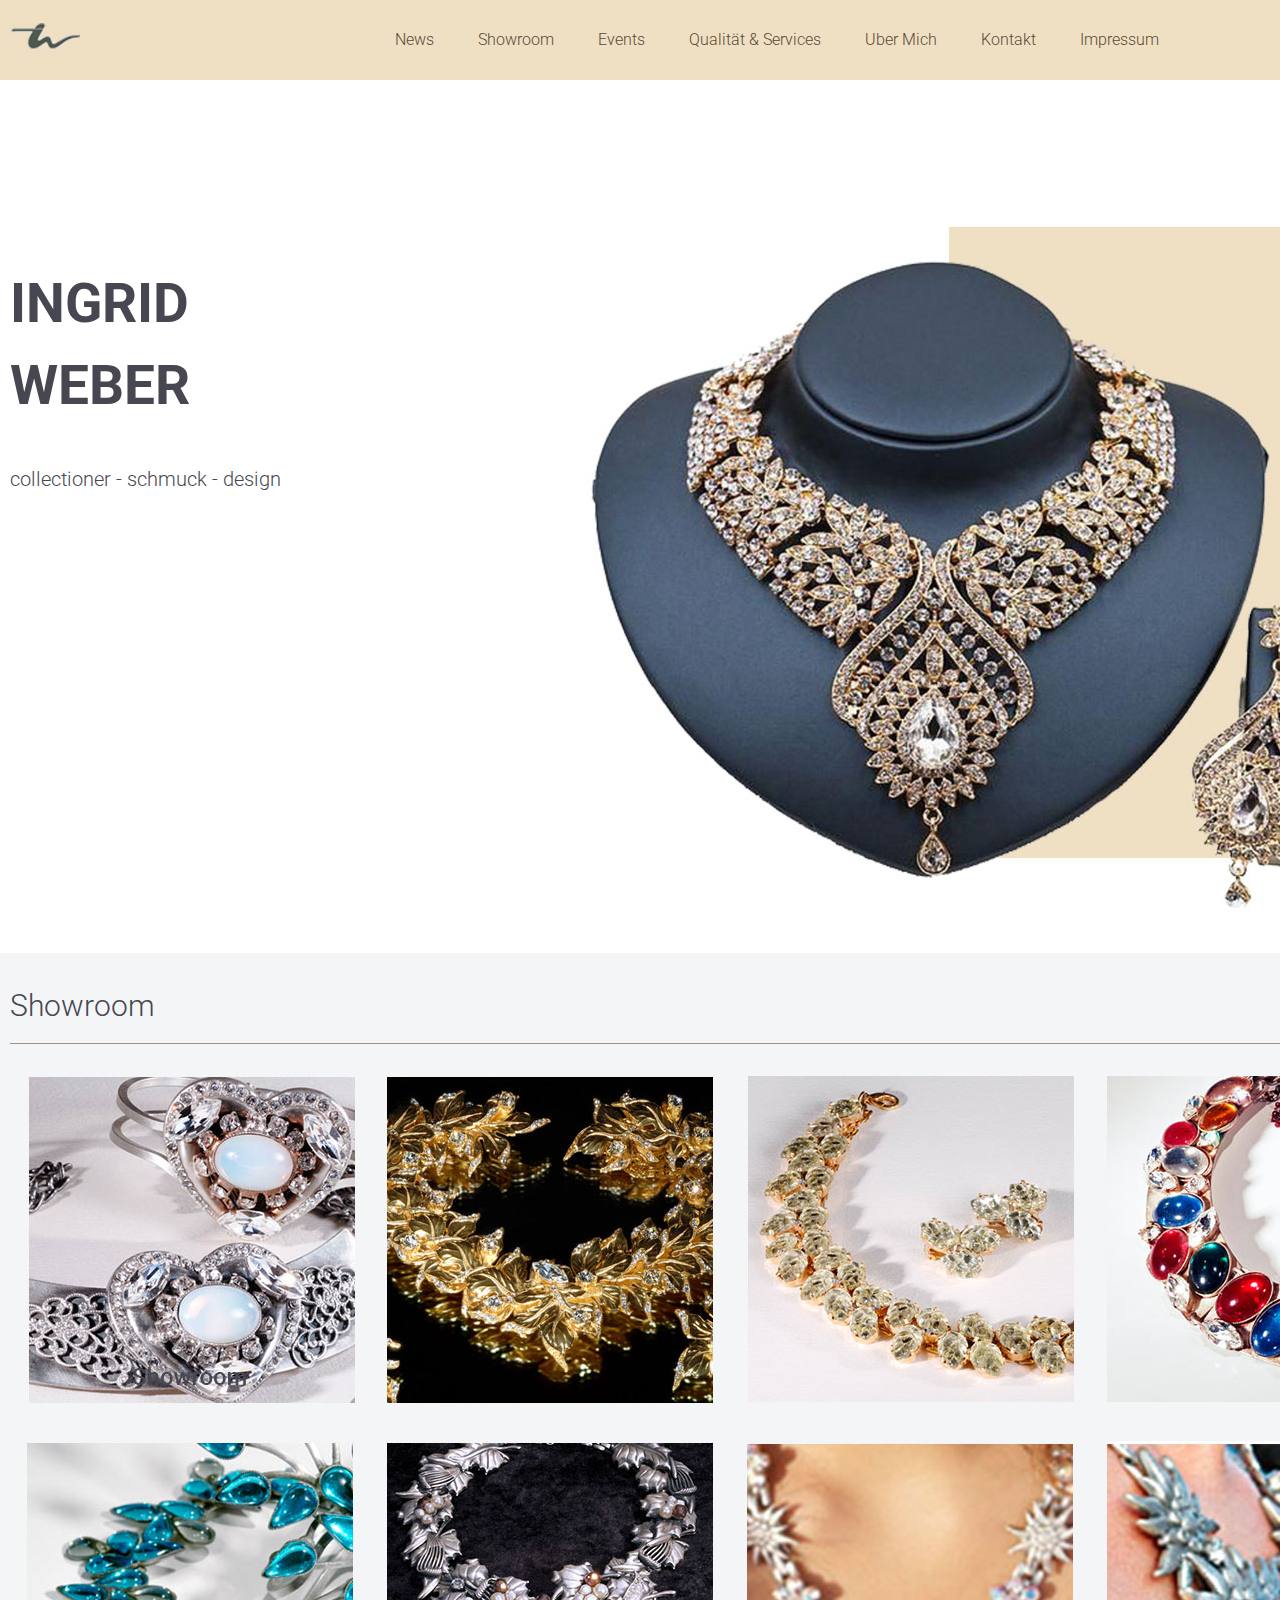
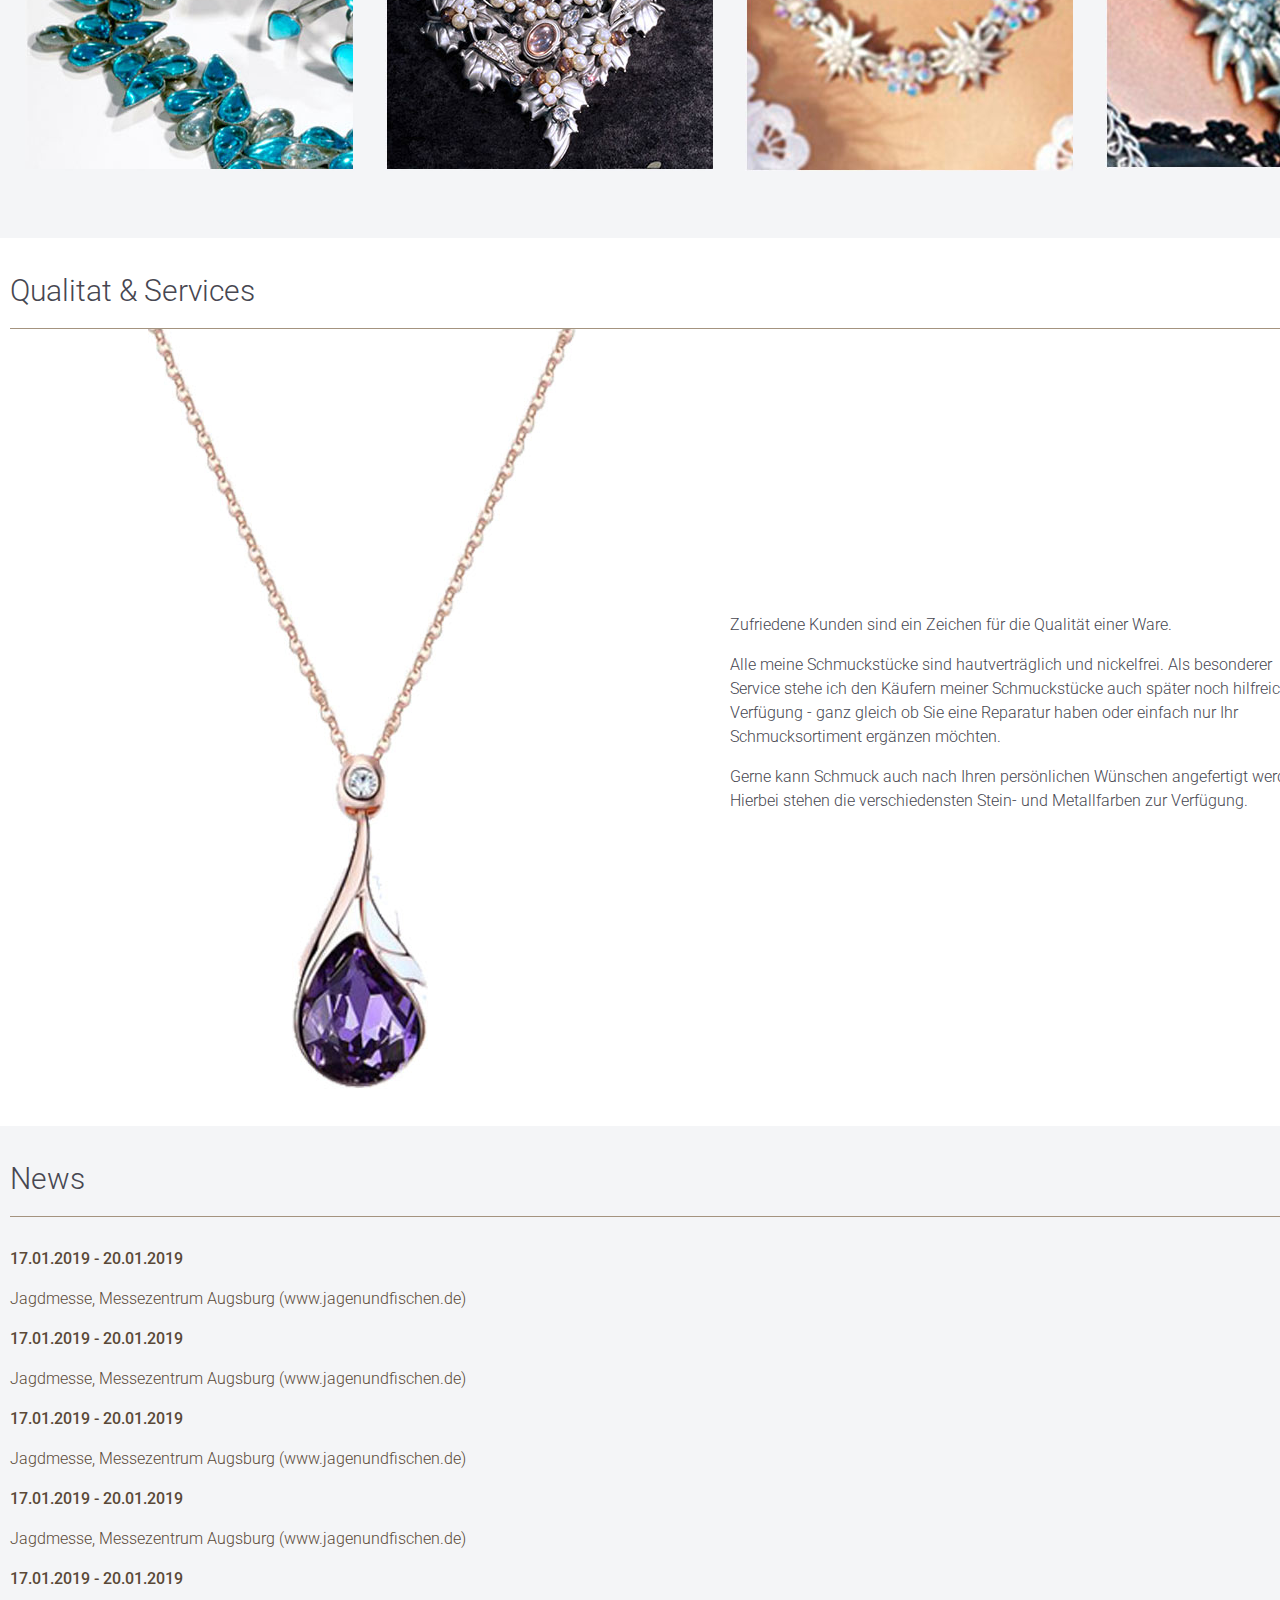
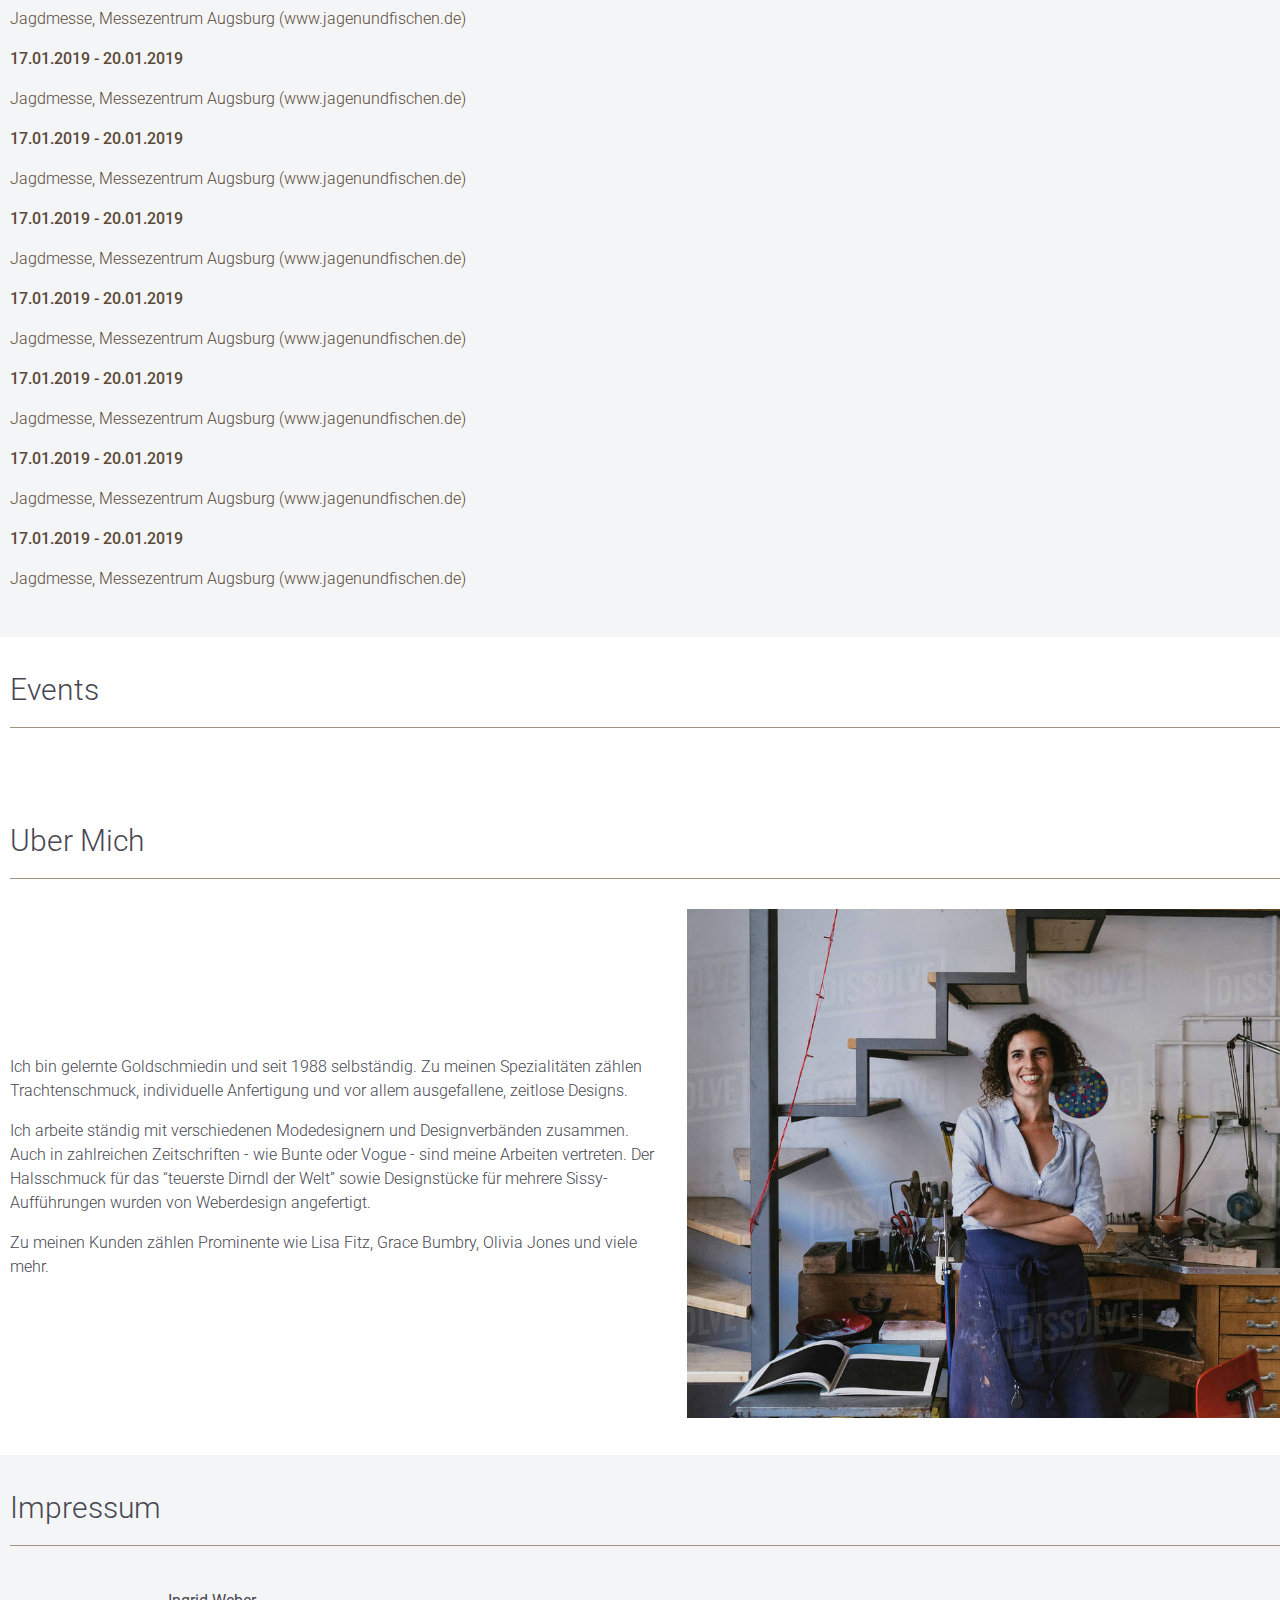
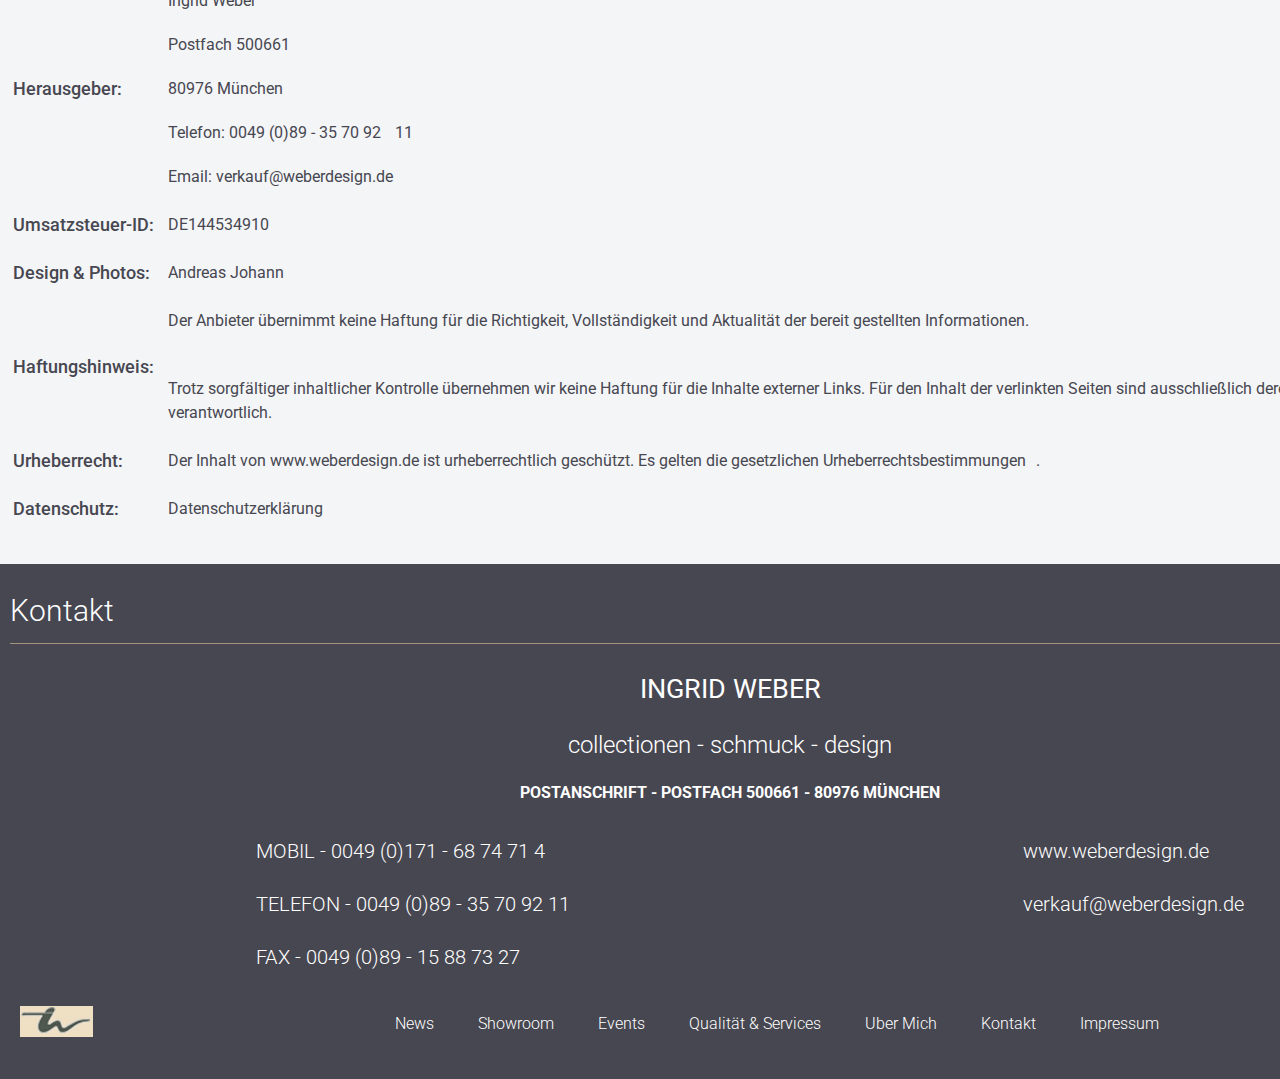
==== index.html @ ae619953 "second commit" ====
<!DOCTYPE html>
<html lang="en">

<head>
    <meta charset="UTF-8">
    <meta name="viewport" content="width=device-width, initial-scale=1.0">
    <meta http-equiv="X-UA-Compatible" content="ie=edge">
    <title>Ingrid Jewerely</title>
    <link rel="stylesheet" href="css/styles.css">
    <link rel="stylesheet" href="css/normalize.css">
    <link href="https://fonts.googleapis.com/css?family=Roboto:300,400,500,700&display=swap" rel="stylesheet">
</head>

<body>

    <header>
        <nav>
            <div class="logo">
                <a href="#">
                    <li>
                        <img src="img/logo.jpg" alt="logo">
                    </li>
                </a>
            </div>
            <ul>
                <a href="#news-anc">
                    <li>news</li>
                </a>
                <a href="#showroom-anc">
                    <li>showroom</li>
                </a>
                <a href="#events-anc">
                    <li>events</li>
                </a>
                <a href="#services-anc">
                    <li>qualität &amp; services</li>
                </a>
                <a href="#uber-anc">
                    <li>uber mich</li>
                </a>
                <a href="#contact-anc">
                    <li>kontakt</li>
                </a>
                <a href="#impressum-anc">
                    <li>impressum</li>
                </a>
            </ul>
            <div class="lang-switch">
                <a href="en">EN</a>
                <!-- <a href="gr">GR</a> -->
            </div>
        </nav>
    </header>


    <!-- HERO -->

    <section class="hero" id="hero-anc">
        <div class="hero__container container">
            <div class="hero__left-col">
                <h1 class="hero__title">ingrid<br/>weber</h1>
                <p class="hero__description">collectioner - schmuck - design</p>
            </div>
            <div class="hero__right-col">
                <img src="img/hero-bg.jpg" alt="jewerely main image">
            </div>
        </div>
    </section>


    <!-- SHOWROOM -->

    <section class="showroom" id="showroom-anc">
        <div class="container">
            <h2 class="section__title">showroom</h2>
            <div class="showroom__container">
                <div class="showroom__row row">
                    <div class="showroom__col">
                        <div class="showroom__item">
                            <img src="img/showroom/showroom-1.jpg" alt="showroom item img">
                        </div>
                        <div class="showroom__item">
                            <img src="img/showroom/showroom-2.jpg" alt="showroom item img">
                        </div>
                        <div class="showroom__item">
                            <img src="img/showroom/showroom-3.jpg" alt="showroom item img">
                        </div>
                        <div class="showroom__item">
                            <img src="img/showroom/showroom-4.jpg" alt="showroom item img">
                        </div>
                    </div>
                </div>
                <div class="showroom__row">
                    <div class="showroom__col">
                        <div class="showroom__item">
                            <img src="img/showroom/showroom-5.jpg" alt="showroom item img">
                        </div>
                        <div class="showroom__item">
                            <img src="img/showroom/showroom-6.jpg" alt="showroom item img">
                        </div>
                        <div class="showroom__item">
                            <img src="img/showroom/showroom-7.jpg" alt="showroom item img">
                        </div>
                        <div class="showroom__item">
                            <img src="img/showroom/showroom-8.jpg" alt="showroom item img">
                        </div>
                    </div>
                </div>
            </div>
        </div>
    </section>

    <!-- SERVICES -->

    <section class="services" id="services-anc">
        <div class="container">
            <h2 class="section__title">qualitat &amp; services</h2>
            <div class="services-row row">
                <div class="section__col section__col-left">
                    <img src="img/service-left-col.jpg" alt="necklace">
                </div>
                <div class="section__col section__col-right">
                    <p class="section__text">
                        Zufriedene Kunden sind ein Zeichen für die Qualität einer Ware.
                    </p>
                    <p class="section__text">
                        Alle meine Schmuckstücke sind hautverträglich und nickelfrei. Als besonderer Service stehe ich den Käufern meiner Schmuckstücke auch später noch hilfreich zur Verfügung - ganz gleich ob Sie eine Reparatur haben oder einfach nur Ihr Schmucksortiment ergänzen
                        möchten.
                    </p>
                    <p class="section__text">
                        Gerne kann Schmuck auch nach Ihren persönlichen Wünschen angefertigt werden. Hierbei stehen die verschiedensten Stein- und Metallfarben zur Verfügung.</p>
                    </p>
                </div>
            </div>
        </div>
    </section>


    <!-- NEWS -->

    <section class="news" id="news-anc">
        <div class="container">
            <h2 class="section__title">news</h2>
            <div class="news__row row">
                <div class="section__col">
                    <!-- NEWS ITEM -->
                    <p class="section__text--bold">17.01.2019 - 20.01.2019</p>
                    <p class="section__text">
                        Jagdmesse, Messezentrum Augsburg (www.jagenundfischen.de)
                    </p>
                    <!-- NEWS ITEM -->
                    <p class="section__text--bold">17.01.2019 - 20.01.2019</p>
                    <p class="section__text">
                        Jagdmesse, Messezentrum Augsburg (www.jagenundfischen.de)
                    </p>
                    <!-- NEWS ITEM -->
                    <p class="section__text--bold">17.01.2019 - 20.01.2019</p>
                    <p class="section__text">
                        Jagdmesse, Messezentrum Augsburg (www.jagenundfischen.de)
                    </p>
                    <!-- NEWS ITEM -->
                    <p class="section__text--bold">17.01.2019 - 20.01.2019</p>
                    <p class="section__text">
                        Jagdmesse, Messezentrum Augsburg (www.jagenundfischen.de)
                    </p>
                    <!-- NEWS ITEM -->
                    <p class="section__text--bold">17.01.2019 - 20.01.2019</p>
                    <p class="section__text">
                        Jagdmesse, Messezentrum Augsburg (www.jagenundfischen.de)
                    </p>
                    <!-- NEWS ITEM -->
                    <p class="section__text--bold">17.01.2019 - 20.01.2019</p>
                    <p class="section__text">
                        Jagdmesse, Messezentrum Augsburg (www.jagenundfischen.de)
                    </p>
                    <!-- NEWS ITEM -->
                    <p class="section__text--bold">17.01.2019 - 20.01.2019</p>
                    <p class="section__text">
                        Jagdmesse, Messezentrum Augsburg (www.jagenundfischen.de)
                    </p>
                    <!-- NEWS ITEM -->
                    <p class="section__text--bold">17.01.2019 - 20.01.2019</p>
                    <p class="section__text">
                        Jagdmesse, Messezentrum Augsburg (www.jagenundfischen.de)
                    </p>
                    <!-- NEWS ITEM -->
                    <p class="section__text--bold">17.01.2019 - 20.01.2019</p>
                    <p class="section__text">
                        Jagdmesse, Messezentrum Augsburg (www.jagenundfischen.de)
                    </p>
                    <!-- NEWS ITEM -->
                    <p class="section__text--bold">17.01.2019 - 20.01.2019</p>
                    <p class="section__text">
                        Jagdmesse, Messezentrum Augsburg (www.jagenundfischen.de)
                    </p>
                    <!-- NEWS ITEM -->
                    <p class="section__text--bold">17.01.2019 - 20.01.2019</p>
                    <p class="section__text">
                        Jagdmesse, Messezentrum Augsburg (www.jagenundfischen.de)
                    </p>
                    <!-- NEWS ITEM -->
                    <p class="section__text--bold">17.01.2019 - 20.01.2019</p>
                    <p class="section__text">
                        Jagdmesse, Messezentrum Augsburg (www.jagenundfischen.de)
                    </p>
                </div>
            </div>
        </div>
    </section>


    <!-- EVENTS -->

    <section class="events" id="events-anc">
        <div class="container">
            <h2 class="section__title">events</h2>
            <div class="events-row row">
                <div class="section__col section__col-left">

                </div>
                <div class="section__col section__col-right">

                </div>
            </div>
        </div>
    </section>


    <!-- UBER MICH -->

    <section class="uber" id="uber-anc">
        <div class="container">
            <h2 class="section__title">uber mich</h2>
            <div class="uber-row row">
                <div class="section__col section__col-left">
                    <p class="section__text">
                        Ich bin gelernte Goldschmiedin und seit 1988 selbständig. Zu meinen Spezialitäten zählen Trachtenschmuck, individuelle Anfertigung und vor allem ausgefallene, zeitlose Designs.
                    </p>
                    <p class="section__text">
                        Ich arbeite ständig mit verschiedenen Modedesignern und Designverbänden zusammen. Auch in zahlreichen Zeitschriften - wie Bunte oder Vogue - sind meine Arbeiten vertreten. Der Halsschmuck für das “teuerste Dirndl der Welt” sowie Designstücke für mehrere
                        Sissy-Aufführungen wurden von Weberdesign angefertigt.
                    </p>
                    <p class="section__text">
                        Zu meinen Kunden zählen Prominente wie Lisa Fitz, Grace Bumbry, Olivia Jones und viele mehr.
                    </p>
                </div>
                <div class="section__col section__col-right">
                    <img src="img/uber-bg.jpg" alt="Ingrid Weber">
                </div>
            </div>
        </div>
    </section>


    <!-- IMPRESSUM -->

    <section class="impressum" id="impressum-anc">
        <div class="container">
            <h2 class="section__title">impressum</h2>
            <div class="impressum-row row">
                <div class="section__col">
                    <table>
                        <tr>
                            <td>Herausgeber:</td>
                            <td>
                                <span>Ingrid Weber</span><br><span>Postfach 500661</span><br> <span>80976 München</span><br> <span>Telefon: 0049 (0)89 - 35 70 92</span> 11<br> <span>Email: verkauf@weberdesign.de</span>
                            </td>
                        </tr>
                        <tr>
                            <td>Umsatzsteuer-ID:</td>
                            <td><span>DE144534910</span></td>
                        </tr>
                        <tr>
                            <td>Design & Photos:</td>
                            <td><span>Andreas Johann</span></td>
                        </tr>
                        <tr>
                            <td>Haftungshinweis:</td>
                            <td>
                                <span>
                                Der Anbieter übernimmt keine Haftung für die Richtigkeit, Vollständigkeit und Aktualität der bereit gestellten Informationen.<br></span>
                                <span>
                                <br> Trotz sorgfältiger inhaltlicher Kontrolle übernehmen wir keine Haftung für die Inhalte externer Links. Für den Inhalt der verlinkten Seiten sind ausschließlich deren Betreiber verantwortlich.
                            </span>
                            </td>
                        </tr>
                        <tr>
                            <td>Urheberrecht:</td>
                            <td><span>Der Inhalt von www.weberdesign.de ist urheberrechtlich geschützt. Es gelten die gesetzlichen Urheberrechtsbestimmungen</span>.</td>
                        </tr>
                        <tr>
                            <td>Datenschutz:</td>
                            <td><span>Datenschutzerklärung</span></td>
                        </tr>
                    </table>
                </div>
            </div>
        </div>
    </section>

    <!-- FOOTER -->
    <footer class="footer">
        <div class="container">
            <h2 class="section__title">kontakt</h2>
            <h3 class="name">ingrid weber</h3>
            <p>collectionen - schmuck - design</p>
            <h4>POSTANSCHRIFT - POSTFACH 500661 - 80976 MÜNCHEN</h3>
                <div class="footer__contact-row">
                    <div class="footer__left-col">
                        <ul>
                            <li>MOBIL - 0049 (0)171 - 68 74 71 4</li>
                            <li>TELEFON - 0049 (0)89 - 35 70 92 11</li>
                            <li>FAX - 0049 (0)89 - 15 88 73 27</li>
                        </ul>
                    </div>
                    <div class="footer__right-col">
                        <ul>
                            <li>www.weberdesign.de</li>
                            <li>verkauf@weberdesign.de</li>
                            <!-- <li>
                                <p>ATELIER</p>
                                nach telefonischer vereinbarung
                            </li> -->
                        </ul>
                    </div>
                </div>
                <div class="footer__nav-container">
                    <nav>
                        <div class="logo">
                            <a href="#">
                                <li>
                                    <img src="img/logo.jpg" alt="logo">
                                </li>
                            </a>
                        </div>
                        <ul>
                            <a href="#news">
                                <li>news</li>
                            </a>
                            <a href="#showroom">
                                <li>showroom</li>
                            </a>
                            <a href="#events">
                                <li>events</li>
                            </a>
                            <a href="#services">
                                <li>qualität &amp; services</li>
                            </a>
                            <a href="#news">
                                <li>uber mich</li>
                            </a>
                            <a href="#news">
                                <li>kontakt</li>
                            </a>
                            <a href="#impressum">
                                <li>impressum</li>
                            </a>
                        </ul>
                        <div class="lang-switch">
                            <a href="en">EN</a>
                            <!-- <a href="gr">GR</a> -->
                        </div>
                    </nav>
                </div>
        </div>
    </footer>

</body>

</html>
---- css/styles.css ----
/* BASE */

body {
    font-family: 'Roboto', sans-serif;
    color: #474751;
}

h2 {
    margin: 0 0 30px 0;
}

section {
    padding: 30px 0;
    line-height: 1.5;
}

.section__text {
    font-weight: 300;
}

.container {
    width: 1440px;
    padding: 0 10px;
    margin: 0 auto;
}

.section__title {
    font-size: 30px;
    border-bottom: 1px solid #a4937f;
    color: #474751;
    text-transform: capitalize;
    font-weight: 300;
    padding-bottom: 15px;
}


/* HEADER */

header {
    height: 80px;
    background-color: #efe0c3;
}

header nav {
    display: flex;
    justify-content: space-between;
    align-items: center;
    padding: 0 10px;
    height: 100%;
    width: 1440px;
    padding: 0 10px;
    margin: 0 auto;
}

header nav .lang-switch a {
    font-weight: 500;
    text-decoration: none;
    color: #5a4937;
}

header nav li {
    display: inline-block;
    margin-right: 40px;
}

header nav ul a {
    color: #5a4937;
    text-decoration: none;
    text-transform: capitalize;
    font-weight: 300;
    transition: all .2s ease-in-out;
}

header nav ul a:hover {
    font-weight: 400;
}


/* HERO */

.hero__container {
    display: flex;
    padding-top: 115px;
}

.hero__left-col {
    width: 40%;
}

.hero__right-col {
    width: 59%;
}

.hero__title {
    font-size: 55px;
    text-transform: uppercase;
    color: #474751;
}

.hero__description {
    font-size: 20px;
    color: #474751;
    font-weight: 300;
}


/* SHOWROOM */

.showroom {
    background-color: #f4f5f7;
}

.showroom__col {
    display: flex;
    justify-content: center;
}

.showroom__item {
    margin-right: 30px;
    margin-bottom: 30px;
}

.showroom__col .showroom__item:last-child {
    margin-right: 0;
}


/* SERVICES */

.services h2 {
    margin: 0;
}

.services-row {
    display: flex;
    align-items: center;
    justify-content: space-between;
    padding: 0 130px;
}

.services .section__col-left {
    width: 40%;
}

.services .section__col-right {
    width: 50%;
}


/* NEWS */

.news {
    background-color: #f4f5f7;
    color: #5a4937;
}

.news .section__text--bold {
    font-weight: 500;
}

.news .section__text {
    font-weight: 300;
}


/* UBER */

.uber-row {
    display: flex;
    justify-content: space-between;
    align-items: center;
}

.uber .section__col-left {
    width: 45%;
}

.uber .section__col-right {
    width: 53%;
}

.uber .section__col-right img {
    max-width: 100%;
}


/* IMPRESSUM */

.impressum {
    background-color: #f4f5f7;
}

.impressum td:first-child {
    font-size: 18px;
    font-weight: 500;
}

.impressum td span {
    display: inline-block;
    padding: 10px;
}


/* CONTACT */

.footer {
    background-color: #474751;
    color: #fff;
    padding: 30px 0;
}

.footer h2 {
    color: #fff;
}

.footer h3 {
    text-transform: uppercase;
    font-weight: 400;
}

.footer h3.name {
    font-size: 27px;
}

.footer h3:first-child {
    font-size: 30px;
}

.footer p {
    font-weight: 300;
    font-size: 24px;
}

.footer h3,
.footer h4,
.footer p {
    text-align: center;
}

.footer__contact-row {
    display: flex;
    justify-content: space-around;
}

.footer__contact-row li {
    list-style: none;
    margin-bottom: 30px;
    font-size: 20px;
    font-weight: 300;
}

.footer nav {
    display: flex;
    justify-content: space-between;
    align-items: center;
    padding: 0 10px;
    height: 100%;
}

.footer nav .lang-switch a {
    font-weight: 500;
    text-decoration: none;
    color: #5a4937;
}

.footer nav li {
    display: inline-block;
    margin-right: 40px;
}

.footer nav ul a {
    color: #fff;
    text-decoration: none;
    text-transform: capitalize;
    font-weight: 300;
    transition: all .4s ease-in-out;
}
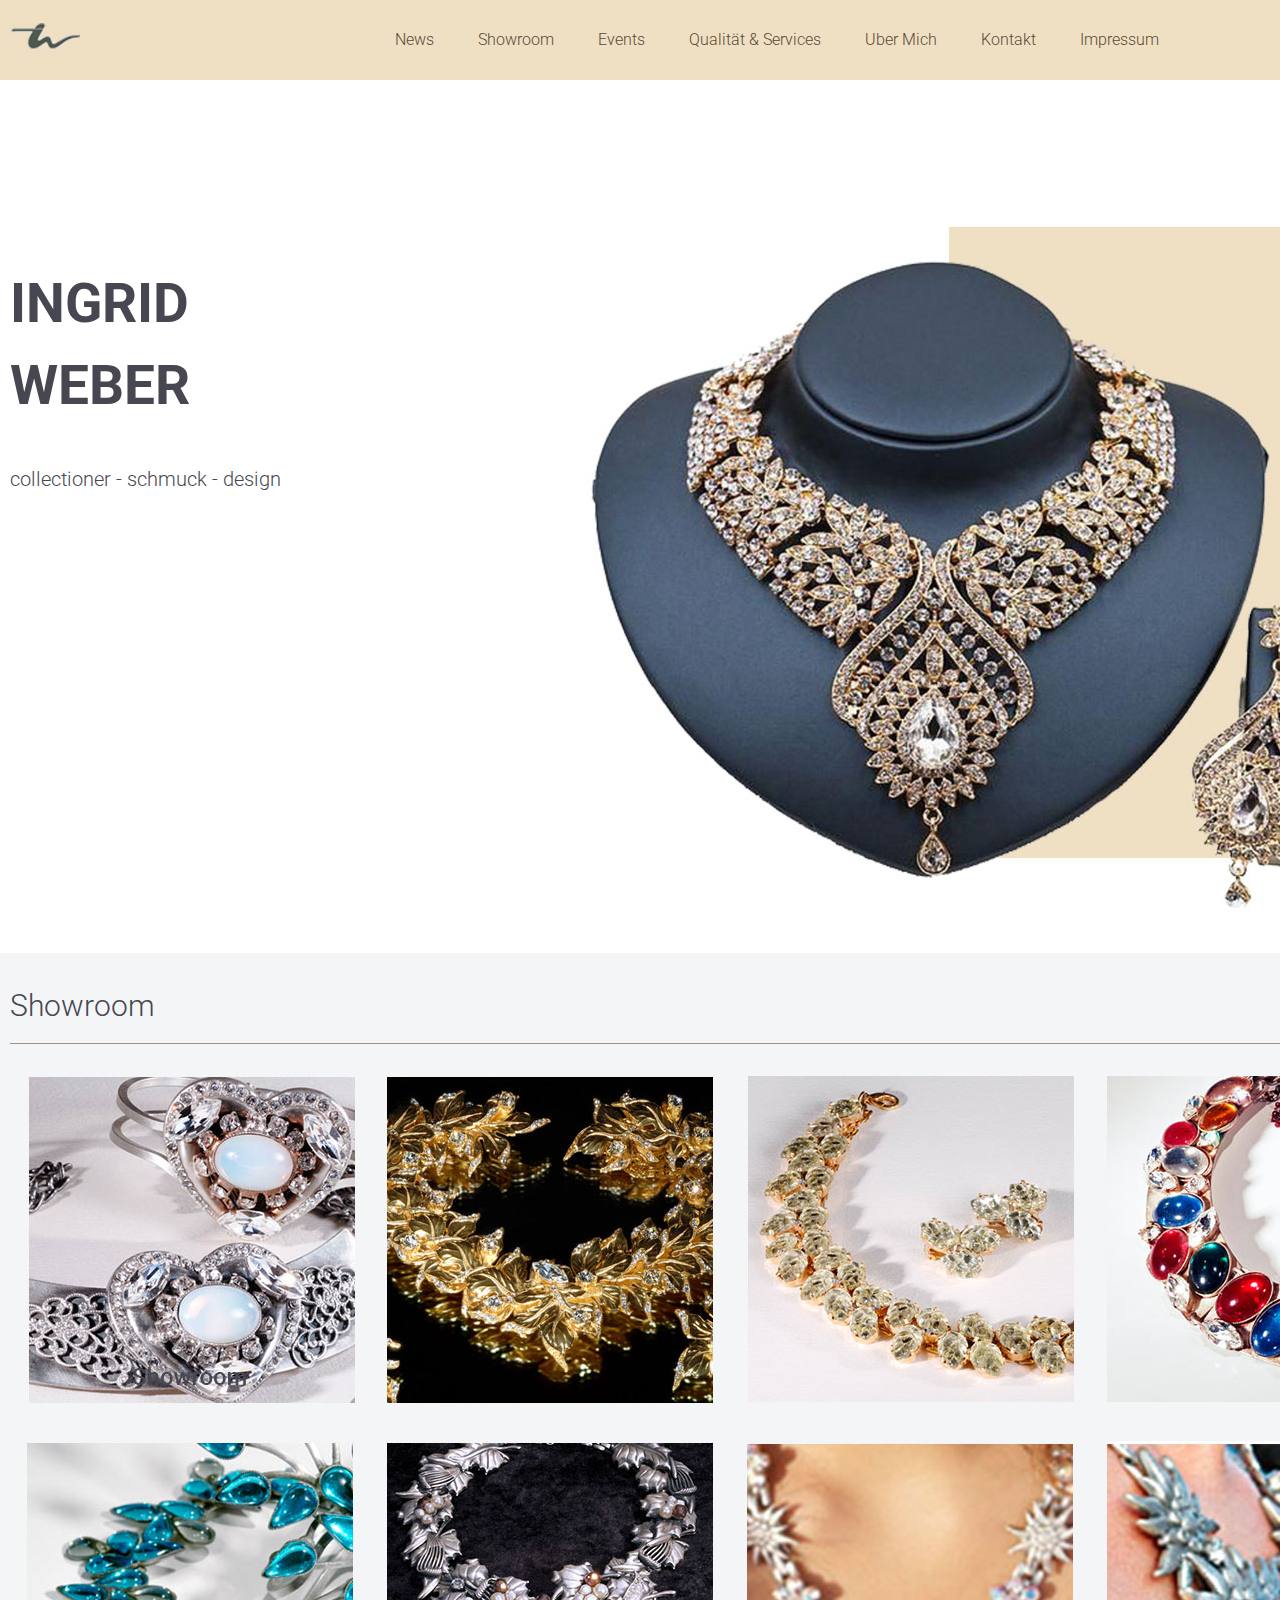
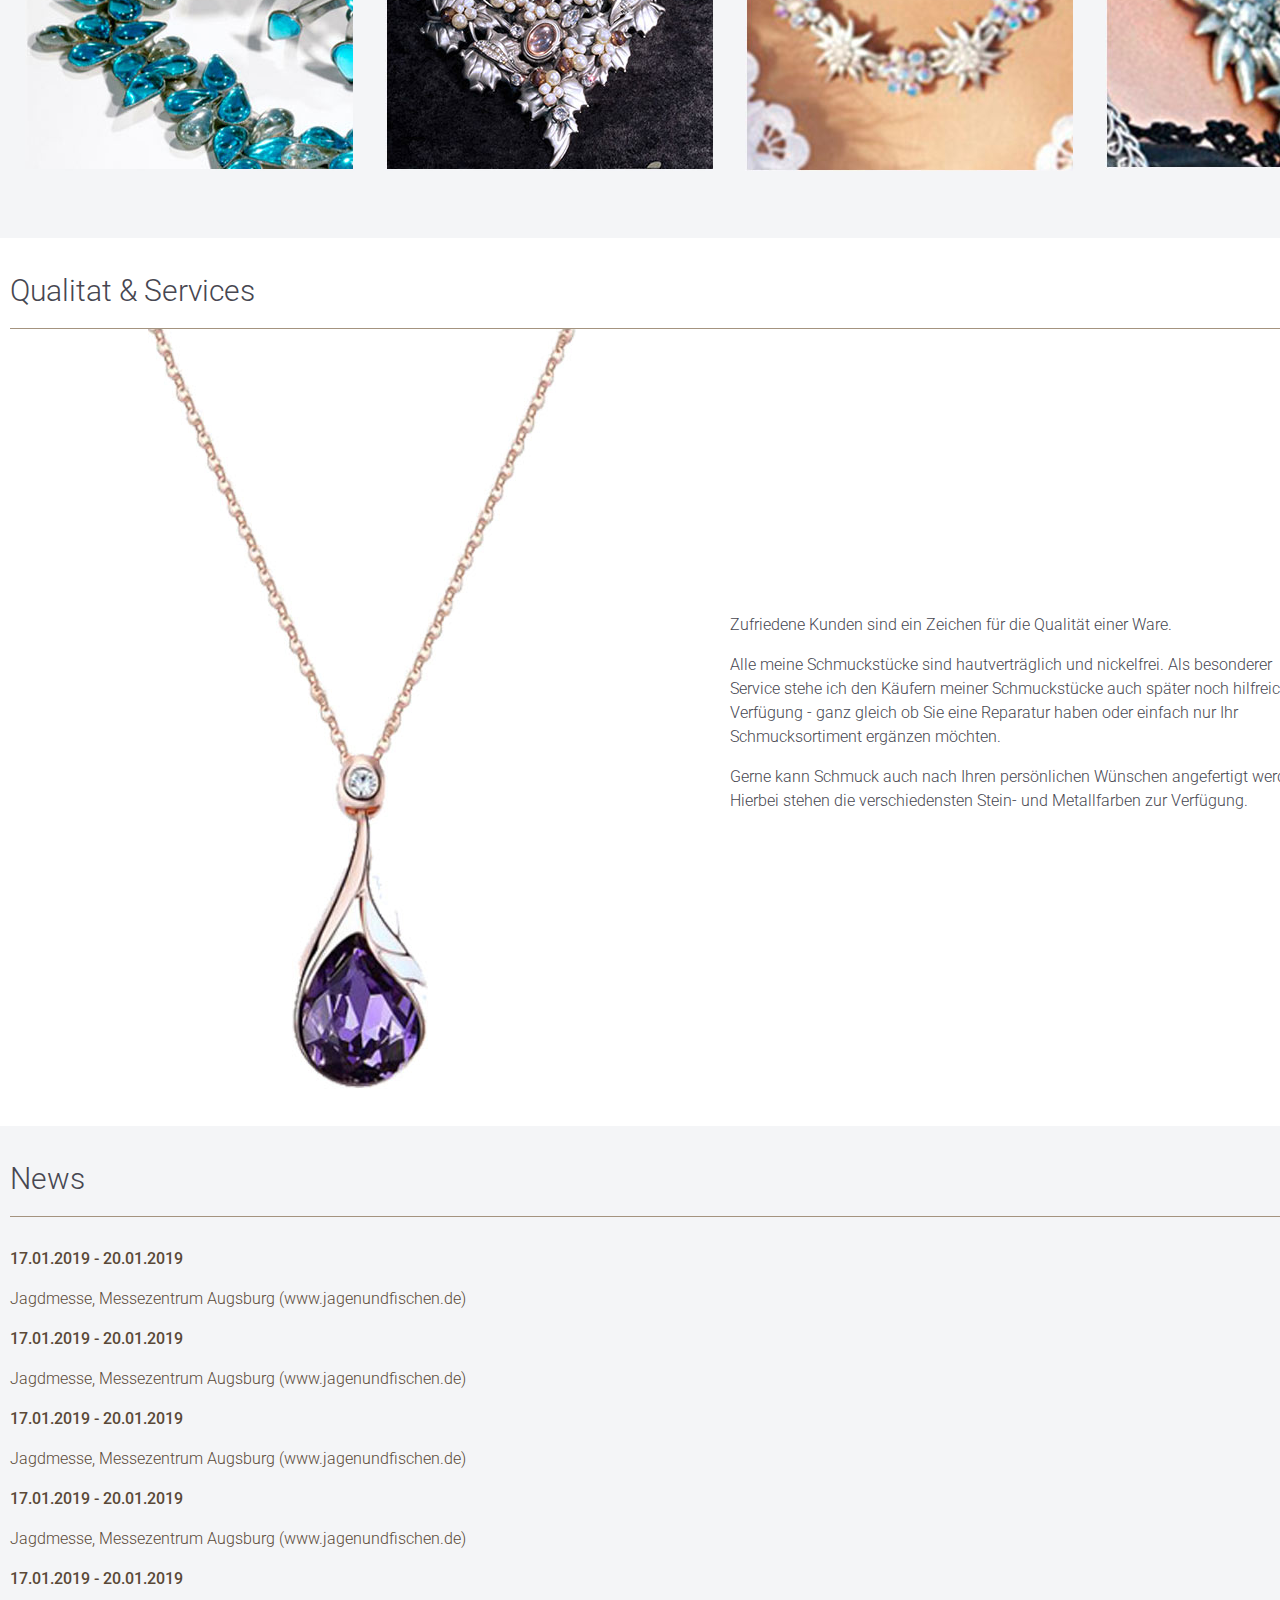
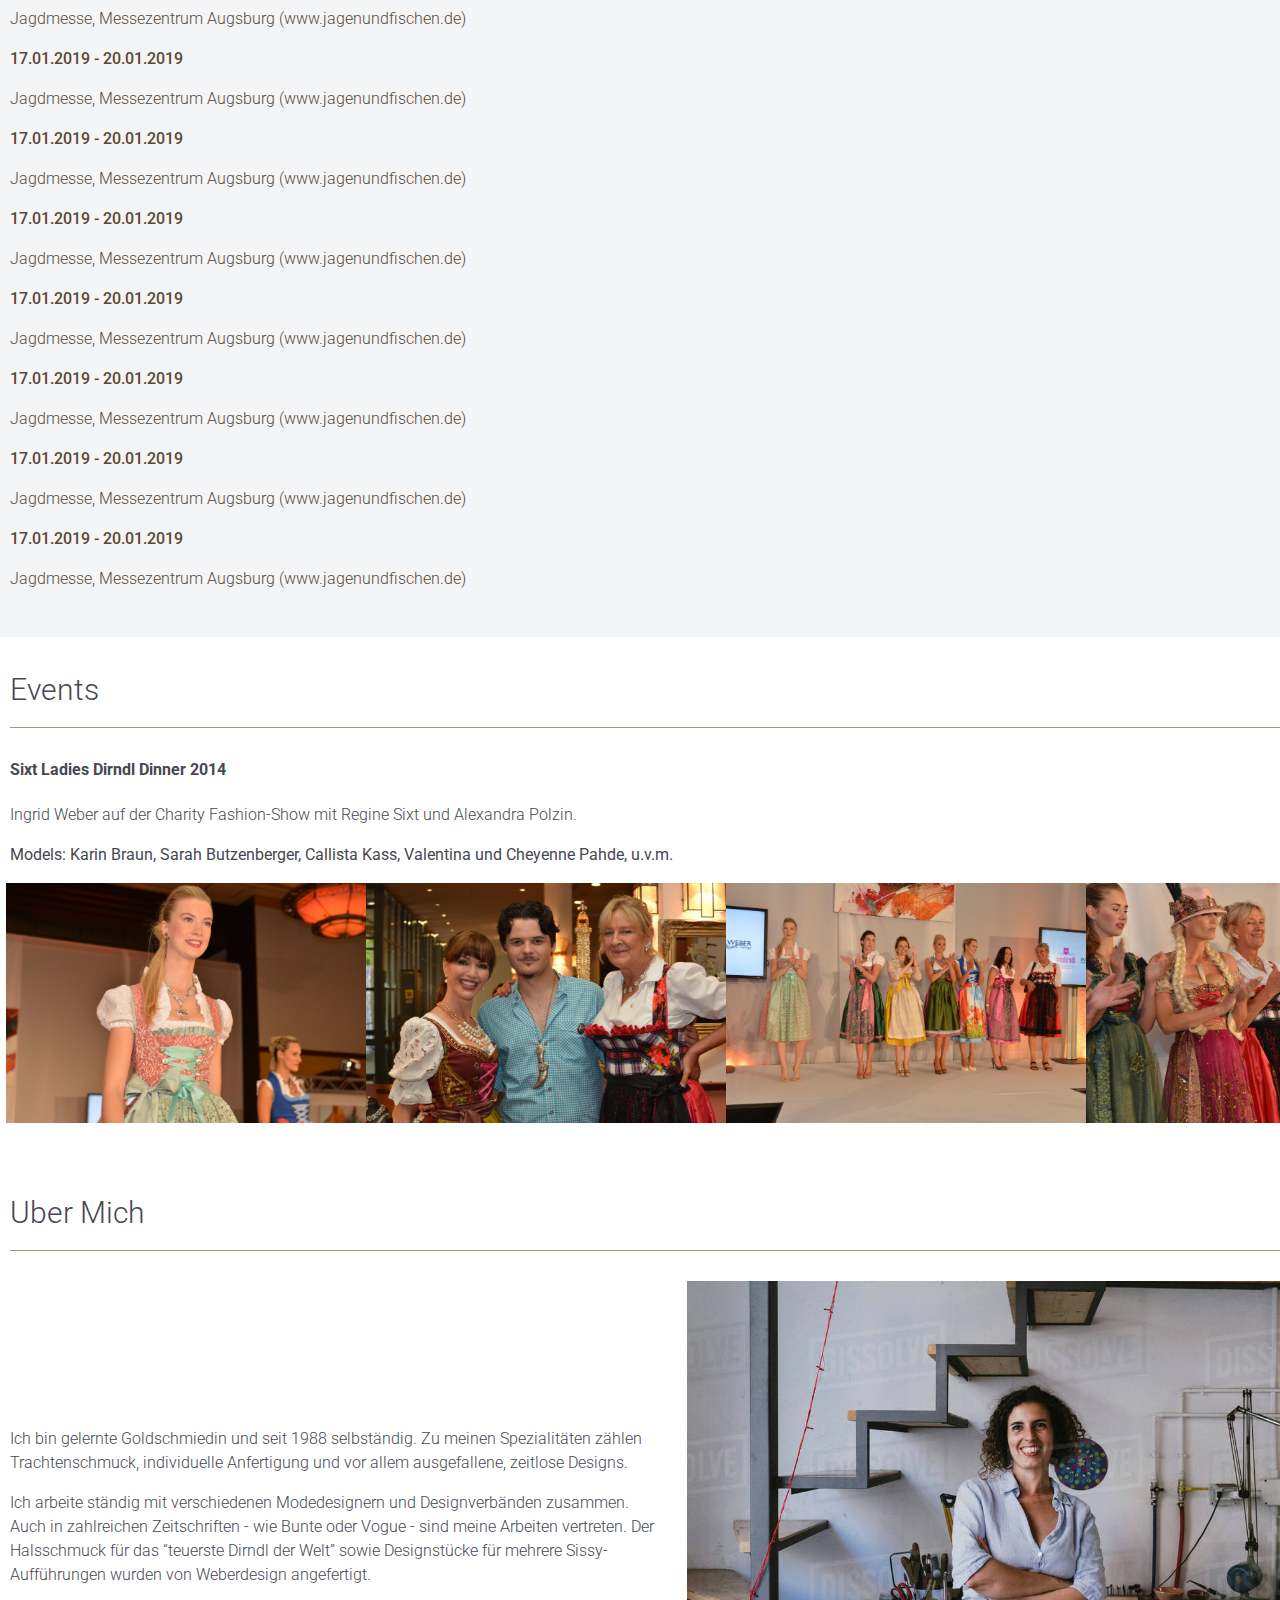
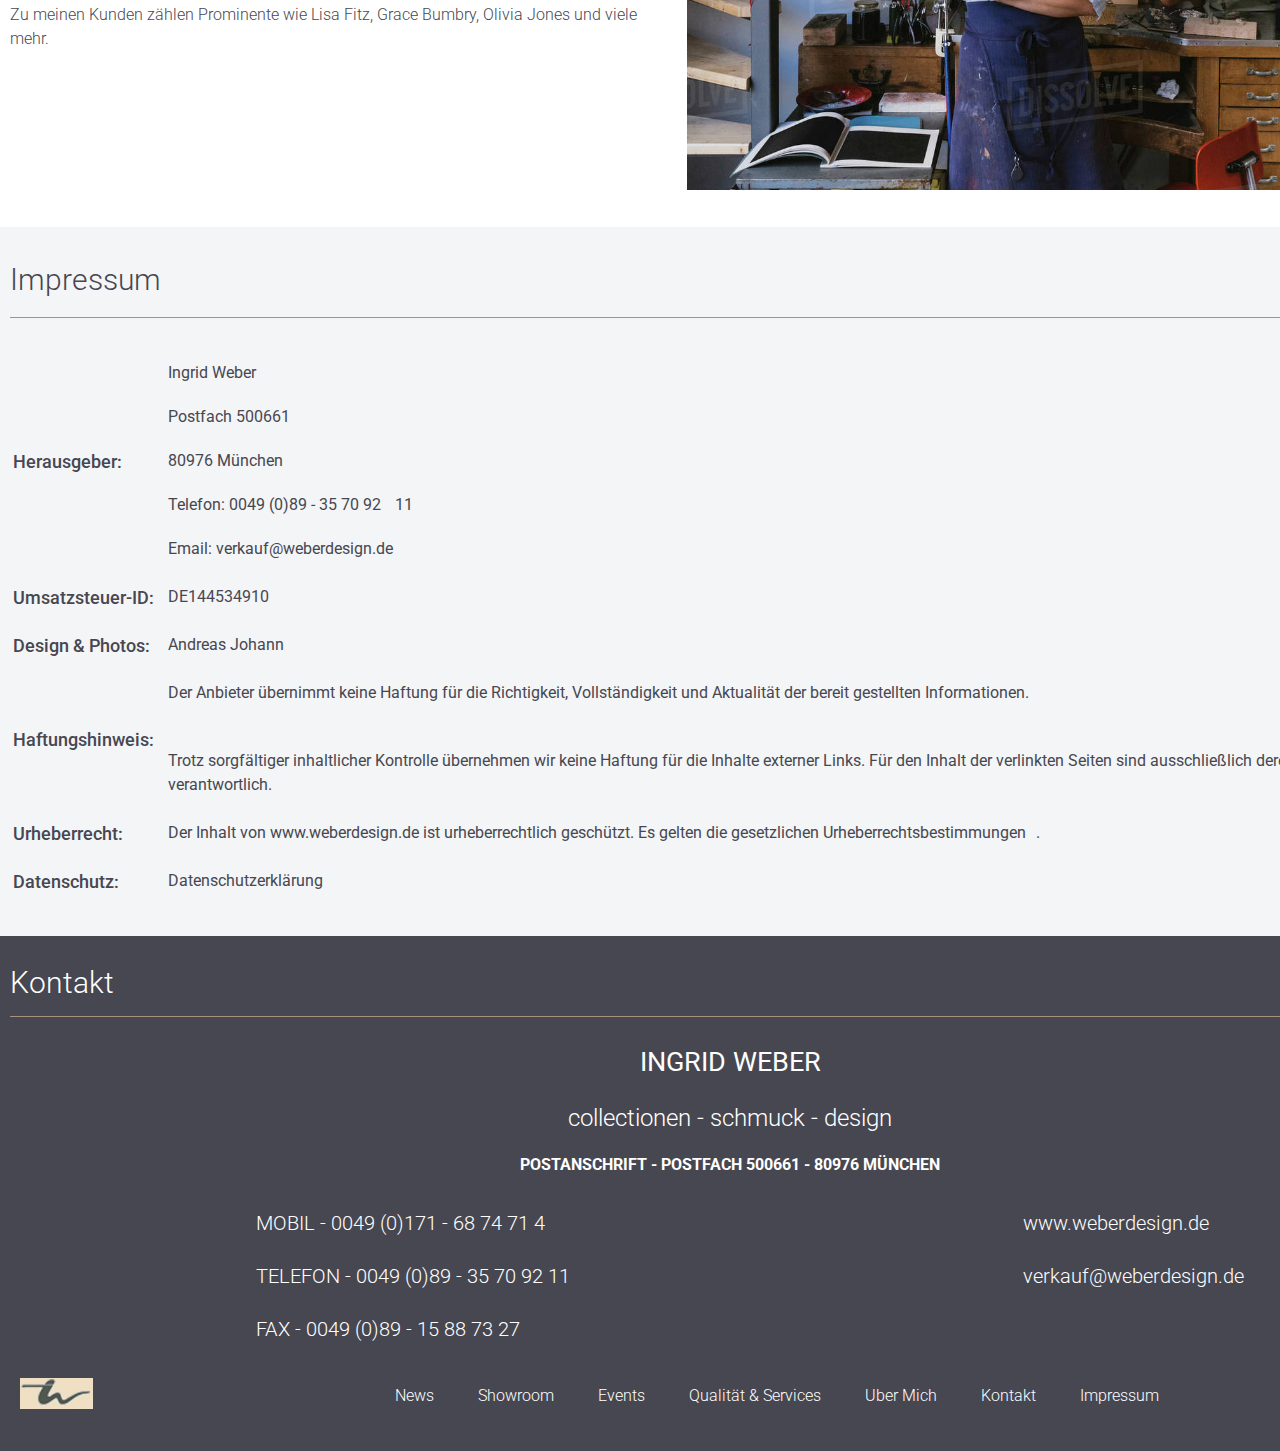
==== commit 02ea8a25: "Events section complete" ====
--- a/index.html
+++ b/index.html
@@ -216,10 +216,15 @@
             <h2 class="section__title">events</h2>
             <div class="events-row row">
                 <div class="section__col section__col-left">
-
+                    <h4>Sixt Ladies Dirndl Dinner 2014</h4>
+                    <p class="section__text">Ingrid Weber auf der Charity Fashion-Show mit Regine Sixt und Alexandra Polzin.</p>
+                    <p>Models: Karin Braun, Sarah Butzenberger, Callista Kass, Valentina und Cheyenne Pahde, u.v.m.</p>
                 </div>
                 <div class="section__col section__col-right">
-
+                    <img src="img/event-1.jpg" alt="event picture">
+                    <img src="img/event-2.jpg" alt="event picture">
+                    <img src="img/event-3.jpg" alt="event picture">
+                    <img src="img/event-4.jpg" alt="event picture">
                 </div>
             </div>
         </div>
--- a/css/styles.css
+++ b/css/styles.css
@@ -160,6 +160,14 @@
 
 .news .section__text {
     font-weight: 300;
+}
+
+
+/* EVENTS */
+
+.events-row img {
+    width: 25%;
+    margin-left: -4px;
 }
 
 
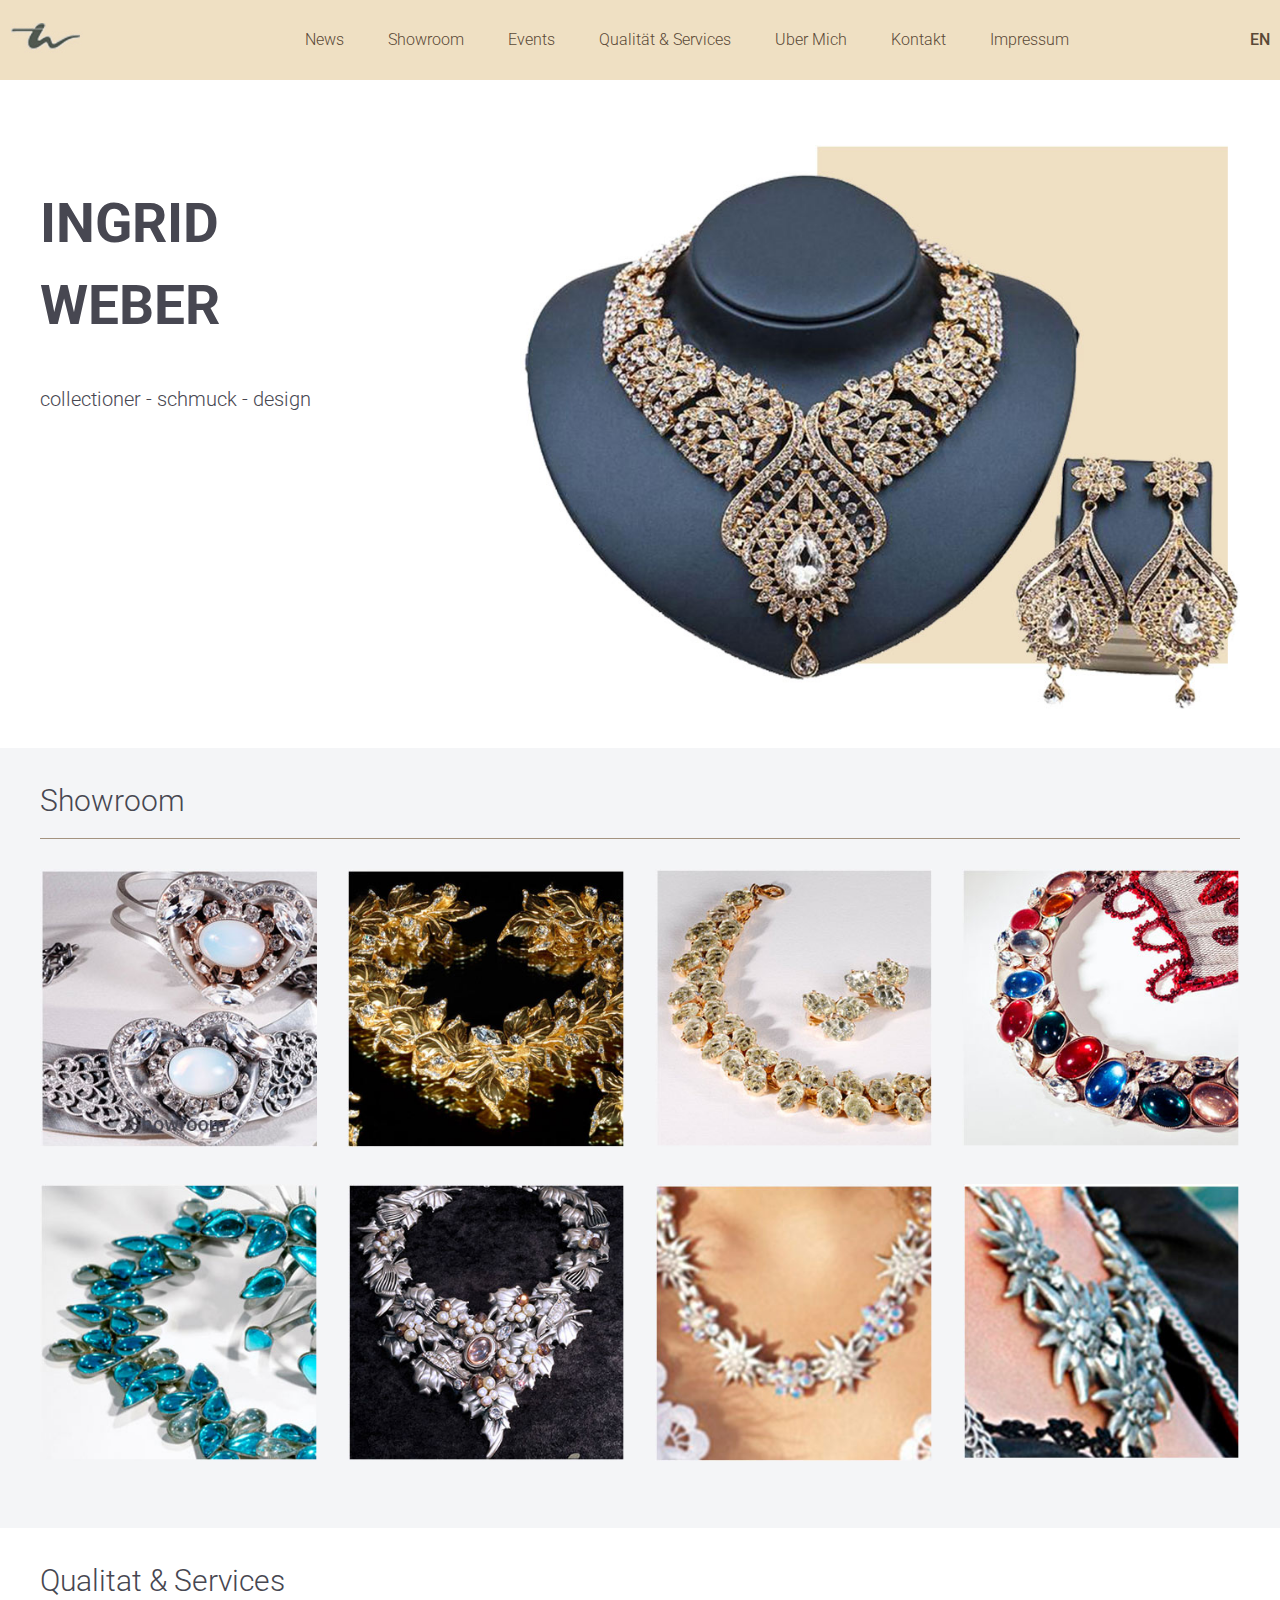
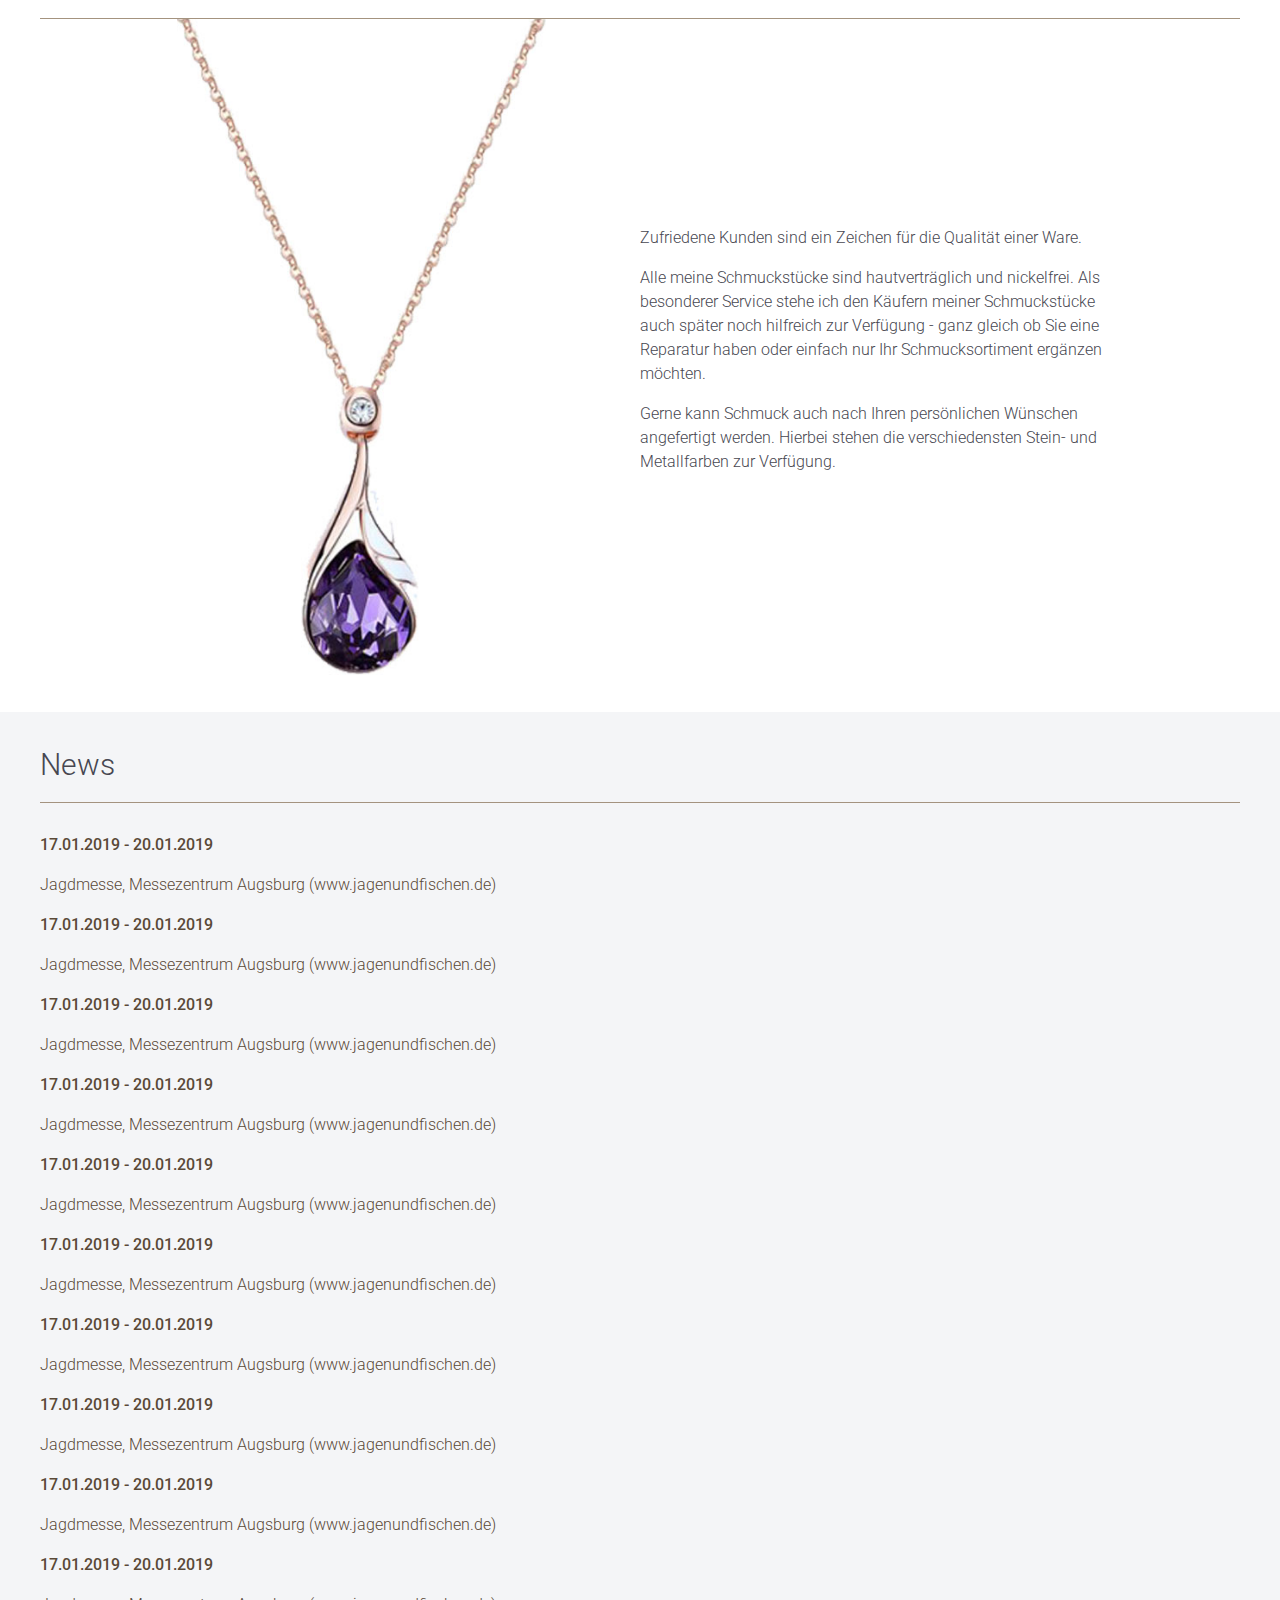
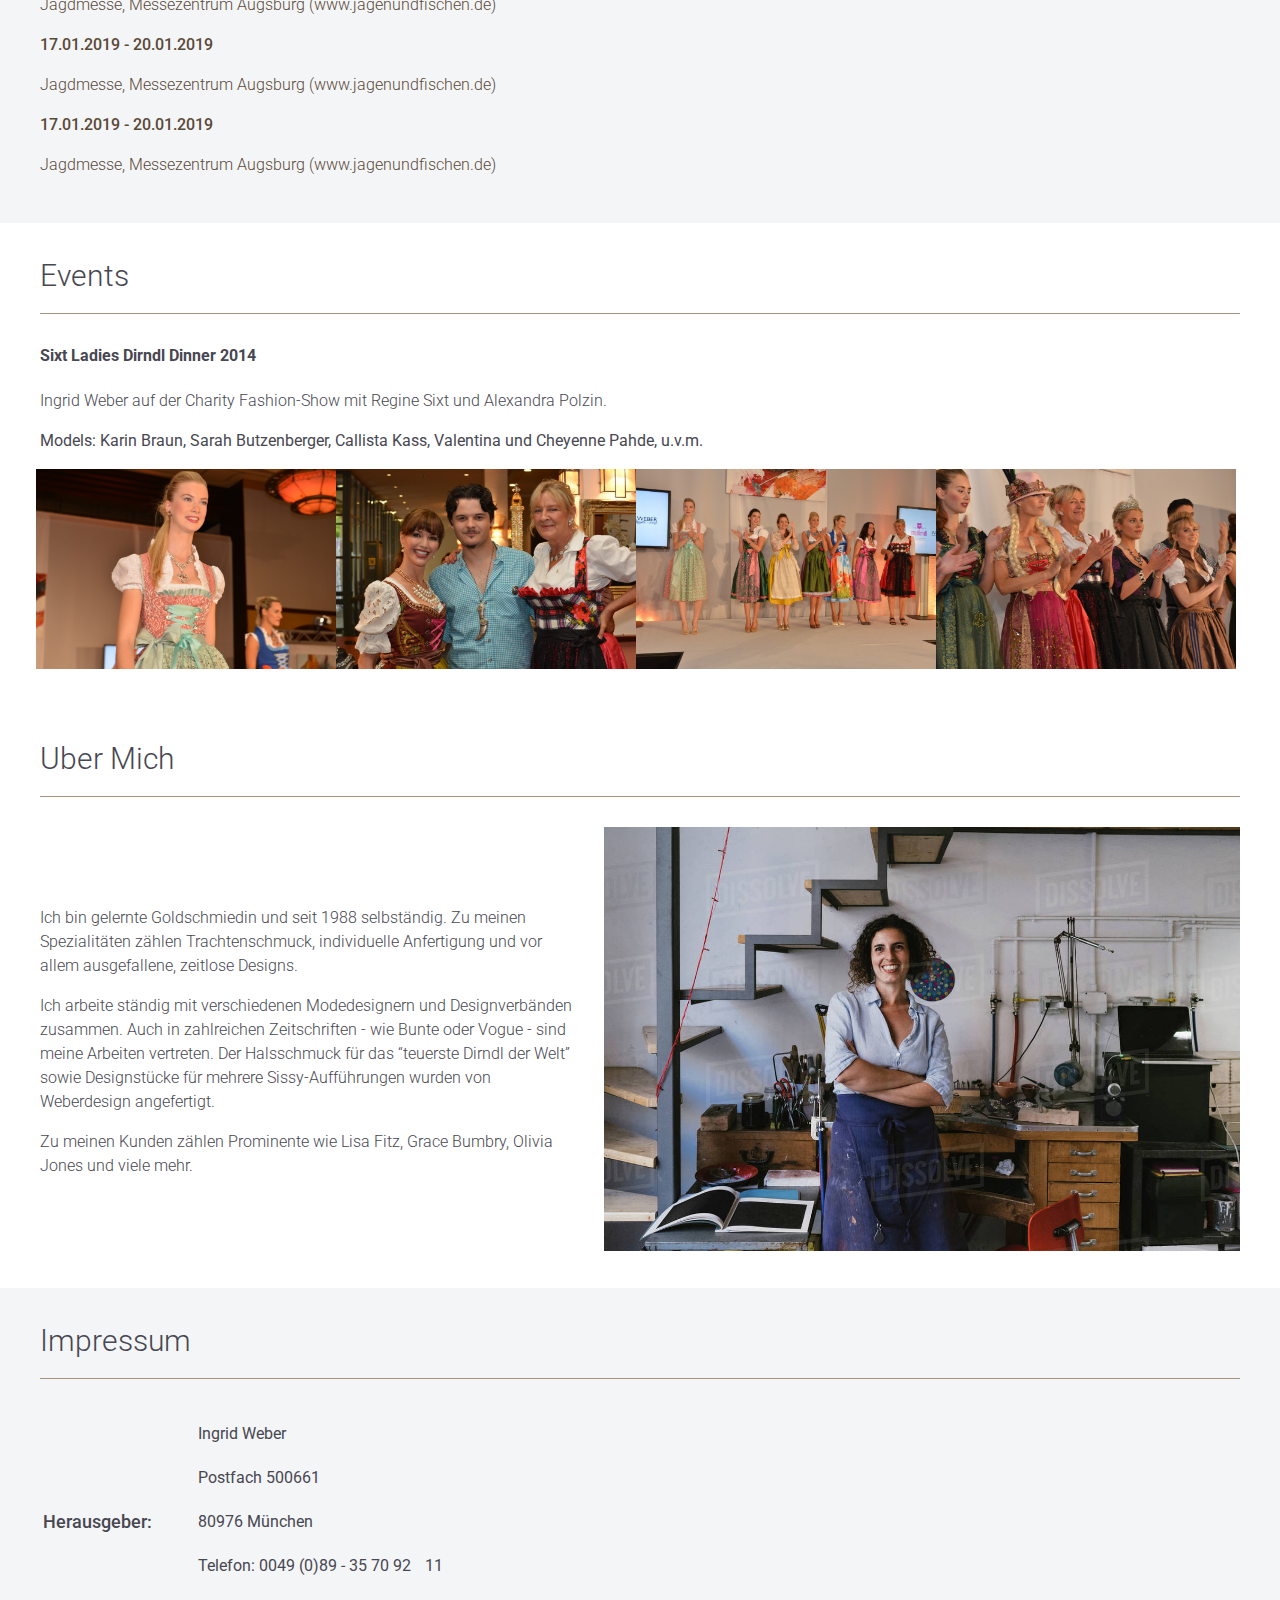
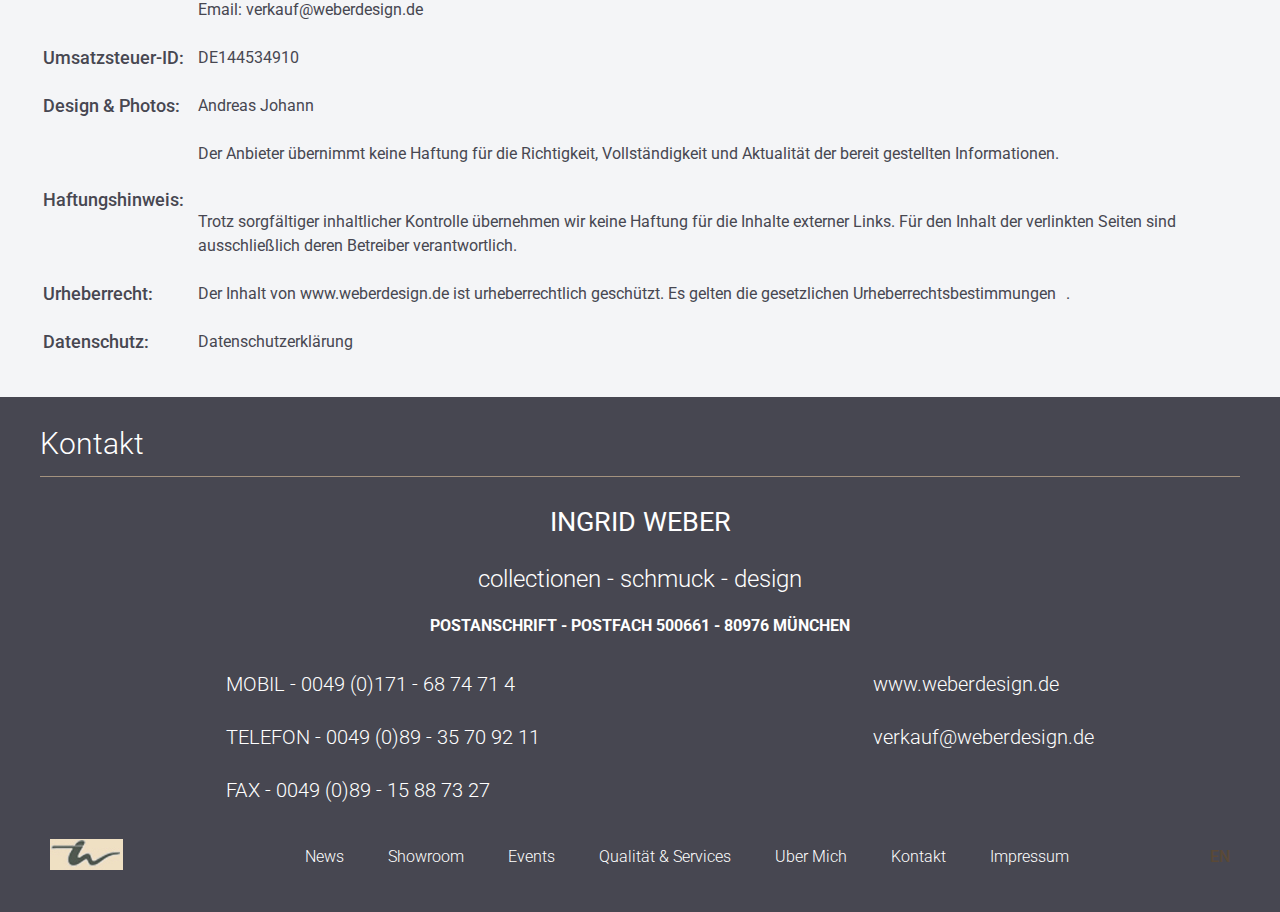
==== commit c94a459c: "August update" ====
--- a/index.html
+++ b/index.html
@@ -58,7 +58,7 @@
     <section class="hero" id="hero-anc">
         <div class="hero__container container">
             <div class="hero__left-col">
-                <h1 class="hero__title">ingrid<br/>weber</h1>
+                <h1 class="hero__title">ingrid<br />weber</h1>
                 <p class="hero__description">collectioner - schmuck - design</p>
             </div>
             <div class="hero__right-col">
@@ -76,33 +76,185 @@
             <div class="showroom__container">
                 <div class="showroom__row row">
                     <div class="showroom__col">
-                        <div class="showroom__item">
-                            <img src="img/showroom/showroom-1.jpg" alt="showroom item img">
-                        </div>
-                        <div class="showroom__item">
-                            <img src="img/showroom/showroom-2.jpg" alt="showroom item img">
-                        </div>
-                        <div class="showroom__item">
-                            <img src="img/showroom/showroom-3.jpg" alt="showroom item img">
-                        </div>
-                        <div class="showroom__item">
-                            <img src="img/showroom/showroom-4.jpg" alt="showroom item img">
+                        <!-- SHOWROOM ITEM #1 -->
+                        <div class="showroom__item">
+                            <div class="item-preview-container">
+                                <img src="img/showroom/showroom-1.jpg" alt="showroom item img">
+                                <p class="showroom__item-link-more">mehr Info &#10095;</p>
+                            </div>
+
+                            <div class="showroom__item-details-modal-container">
+                                <div class="showroom__item-details-modal">
+                                    <div class="showroom__img-container">
+                                        <img src="img/showroom/showroom-1-exp.jpg" alt="showroom item">
+                                    </div>
+                                    <div class="showroom__item-details">
+                                        <div class="showroom__item-details-close-btn" id="close-btn">&#10005;</div>
+                                        <h4>young pregnant</h4>
+                                        <p>Collier: <span class="showroom__item-price">€149</span></p>
+                                        <p>Armreif: <span class="showroom__item-price">€89</span></p>
+                                        <a href="./contact.html" class="showroom__item-cta">jetzt bestellen</a>
+                                    </div>
+                                </div>
+                            </div>
+                        </div>
+                        <!-- SHOWROOM ITEM #2 -->
+                        <div class="showroom__item">
+                            <div class="item-preview-container">
+                                <img src="img/showroom/showroom-2.jpg" alt="showroom item img">
+                                <p class="showroom__item-link-more">mehr Info &#10095;</p>
+                            </div>
+
+                            <div class="showroom__item-details-modal-container">
+                                <div class="showroom__item-details-modal">
+                                    <div class="showroom__img-container">
+                                        <img src="img/showroom/showroom-1-exp.jpg" alt="showroom item">
+                                    </div>
+                                    <div class="showroom__item-details">
+                                        <div class="showroom__item-details-close-btn" id="close-btn">&#10005;</div>
+                                        <h4>nice necklase</h4>
+                                        <p>Collier: <span class="showroom__item-price">€222</span></p>
+                                        <p>Armreif: <span class="showroom__item-price">€89</span></p>
+                                        <a href="./contact.html" class="showroom__item-cta">jetzt bestellen</a>
+                                    </div>
+                                </div>
+                            </div>
+                        </div>
+                        <!-- SHOWROOM ITEM #3 -->
+                        <div class="showroom__item">
+                            <div class="item-preview-container">
+                                <img src="img/showroom/showroom-3.jpg" alt="showroom item img">
+                                <p class="showroom__item-link-more">mehr Info &#10095;</p>
+                            </div>
+
+                            <div class="showroom__item-details-modal-container">
+                                <div class="showroom__item-details-modal">
+                                    <div class="showroom__img-container">
+                                        <img src="img/showroom/showroom-1-exp.jpg" alt="showroom item">
+                                    </div>
+                                    <div class="showroom__item-details">
+                                        <div class="showroom__item-details-close-btn" id="close-btn">&#10005;</div>
+                                        <h4>nice necklase</h4>
+                                        <p>Collier: <span class="showroom__item-price">€222</span></p>
+                                        <p>Armreif: <span class="showroom__item-price">€89</span></p>
+                                        <a href="./contact.html" class="showroom__item-cta">jetzt bestellen</a>
+                                    </div>
+                                </div>
+                            </div>
+                        </div>
+                        <!-- SHOWROOM ITEM #4 -->
+                        <div class="showroom__item">
+                            <div class="item-preview-container">
+                                <img src="img/showroom/showroom-4.jpg" alt="showroom item img">
+                                <p class="showroom__item-link-more">mehr Info &#10095;</p>
+                            </div>
+
+                            <div class="showroom__item-details-modal-container">
+                                <div class="showroom__item-details-modal">
+                                    <div class="showroom__img-container">
+                                        <img src="img/showroom/showroom-1-exp.jpg" alt="showroom item">
+                                    </div>
+                                    <div class="showroom__item-details">
+                                        <div class="showroom__item-details-close-btn" id="close-btn">&#10005;</div>
+                                        <h4>nice necklase</h4>
+                                        <p>Collier: <span class="showroom__item-price">€222</span></p>
+                                        <p>Armreif: <span class="showroom__item-price">€89</span></p>
+                                        <a href="./contact.html" class="showroom__item-cta">jetzt bestellen</a>
+                                    </div>
+                                </div>
+                            </div>
                         </div>
                     </div>
                 </div>
-                <div class="showroom__row">
+                <div class="showroom__row row">
                     <div class="showroom__col">
-                        <div class="showroom__item">
-                            <img src="img/showroom/showroom-5.jpg" alt="showroom item img">
-                        </div>
-                        <div class="showroom__item">
-                            <img src="img/showroom/showroom-6.jpg" alt="showroom item img">
-                        </div>
-                        <div class="showroom__item">
-                            <img src="img/showroom/showroom-7.jpg" alt="showroom item img">
-                        </div>
-                        <div class="showroom__item">
-                            <img src="img/showroom/showroom-8.jpg" alt="showroom item img">
+                        <!-- SHOWROOM ITEM #5 -->
+                        <div class="showroom__item">
+                            <div class="item-preview-container">
+                                <img src="img/showroom/showroom-5.jpg" alt="showroom item img">
+                                <p class="showroom__item-link-more">mehr Info &#10095;</p>
+                            </div>
+
+                            <div class="showroom__item-details-modal-container">
+                                <div class="showroom__item-details-modal">
+                                    <div class="showroom__img-container">
+                                        <img src="img/showroom/showroom-1-exp.jpg" alt="showroom item">
+                                    </div>
+                                    <div class="showroom__item-details">
+                                        <div class="showroom__item-details-close-btn" id="close-btn">&#10005;</div>
+                                        <h4>nice necklase</h4>
+                                        <p>Collier: <span class="showroom__item-price">€222</span></p>
+                                        <p>Armreif: <span class="showroom__item-price">€89</span></p>
+                                        <a href="./contact.html" class="showroom__item-cta">jetzt bestellen</a>
+                                    </div>
+                                </div>
+                            </div>
+                        </div>
+                        <!-- SHOWROOM ITEM #6 -->
+                        <div class="showroom__item">
+                            <div class="item-preview-container">
+                                <img src="img/showroom/showroom-6.jpg" alt="showroom item img">
+                                <p class="showroom__item-link-more">mehr Info &#10095;</p>
+                            </div>
+
+                            <div class="showroom__item-details-modal-container">
+                                <div class="showroom__item-details-modal">
+                                    <div class="showroom__img-container">
+                                        <img src="img/showroom/showroom-1-exp.jpg" alt="showroom item">
+                                    </div>
+                                    <div class="showroom__item-details">
+                                        <div class="showroom__item-details-close-btn" id="close-btn">&#10005;</div>
+                                        <h4>nice necklase</h4>
+                                        <p>Collier: <span class="showroom__item-price">€222</span></p>
+                                        <p>Armreif: <span class="showroom__item-price">€89</span></p>
+                                        <a href="./contact.html" class="showroom__item-cta">jetzt bestellen</a>
+                                    </div>
+                                </div>
+                            </div>
+                        </div>
+                        <!-- SHOWROOM ITEM #7 -->
+                        <div class="showroom__item">
+                            <div class="item-preview-container">
+                                <img src="img/showroom/showroom-7.jpg" alt="showroom item img">
+                                <p class="showroom__item-link-more">mehr Info &#10095;</p>
+                            </div>
+
+                            <div class="showroom__item-details-modal-container">
+                                <div class="showroom__item-details-modal">
+                                    <div class="showroom__img-container">
+                                        <img src="img/showroom/showroom-1-exp.jpg" alt="showroom item">
+                                    </div>
+                                    <div class="showroom__item-details">
+                                        <div class="showroom__item-details-close-btn" id="close-btn">&#10005;</div>
+                                        <h4>nice necklase</h4>
+                                        <p>Collier: <span class="showroom__item-price">€222</span></p>
+                                        <p>Armreif: <span class="showroom__item-price">€89</span></p>
+                                        <a href="./contact.html" class="showroom__item-cta">jetzt bestellen</a>
+                                    </div>
+                                </div>
+                            </div>
+                        </div>
+                        <!-- SHOWROOM ITEM #8 -->
+                        <div class="showroom__item">
+                            <div class="item-preview-container">
+                                <img src="img/showroom/showroom-8.jpg" alt="showroom item img">
+                                <p class="showroom__item-link-more">mehr Info &#10095;</p>
+                            </div>
+
+                            <div class="showroom__item-details-modal-container">
+                                <div class="showroom__item-details-modal">
+                                    <div class="showroom__img-container">
+                                        <img src="img/showroom/showroom-1-exp.jpg" alt="showroom item">
+                                    </div>
+                                    <div class="showroom__item-details">
+                                        <div class="showroom__item-details-close-btn" id="close-btn">&#10005;</div>
+                                        <h4>nice necklase</h4>
+                                        <p>Collier: <span class="showroom__item-price">€222</span></p>
+                                        <p>Armreif: <span class="showroom__item-price">€89</span></p>
+                                        <a href="./contact.html" class="showroom__item-cta">jetzt bestellen</a>
+                                    </div>
+                                </div>
+                            </div>
                         </div>
                     </div>
                 </div>
@@ -124,11 +276,14 @@
                         Zufriedene Kunden sind ein Zeichen für die Qualität einer Ware.
                     </p>
                     <p class="section__text">
-                        Alle meine Schmuckstücke sind hautverträglich und nickelfrei. Als besonderer Service stehe ich den Käufern meiner Schmuckstücke auch später noch hilfreich zur Verfügung - ganz gleich ob Sie eine Reparatur haben oder einfach nur Ihr Schmucksortiment ergänzen
+                        Alle meine Schmuckstücke sind hautverträglich und nickelfrei. Als besonderer Service stehe ich
+                        den Käufern meiner Schmuckstücke auch später noch hilfreich zur Verfügung - ganz gleich ob Sie
+                        eine Reparatur haben oder einfach nur Ihr Schmucksortiment ergänzen
                         möchten.
                     </p>
                     <p class="section__text">
-                        Gerne kann Schmuck auch nach Ihren persönlichen Wünschen angefertigt werden. Hierbei stehen die verschiedensten Stein- und Metallfarben zur Verfügung.</p>
+                        Gerne kann Schmuck auch nach Ihren persönlichen Wünschen angefertigt werden. Hierbei stehen die
+                        verschiedensten Stein- und Metallfarben zur Verfügung.</p>
                     </p>
                 </div>
             </div>
@@ -217,7 +372,8 @@
             <div class="events-row row">
                 <div class="section__col section__col-left">
                     <h4>Sixt Ladies Dirndl Dinner 2014</h4>
-                    <p class="section__text">Ingrid Weber auf der Charity Fashion-Show mit Regine Sixt und Alexandra Polzin.</p>
+                    <p class="section__text">Ingrid Weber auf der Charity Fashion-Show mit Regine Sixt und Alexandra
+                        Polzin.</p>
                     <p>Models: Karin Braun, Sarah Butzenberger, Callista Kass, Valentina und Cheyenne Pahde, u.v.m.</p>
                 </div>
                 <div class="section__col section__col-right">
@@ -239,10 +395,13 @@
             <div class="uber-row row">
                 <div class="section__col section__col-left">
                     <p class="section__text">
-                        Ich bin gelernte Goldschmiedin und seit 1988 selbständig. Zu meinen Spezialitäten zählen Trachtenschmuck, individuelle Anfertigung und vor allem ausgefallene, zeitlose Designs.
-                    </p>
-                    <p class="section__text">
-                        Ich arbeite ständig mit verschiedenen Modedesignern und Designverbänden zusammen. Auch in zahlreichen Zeitschriften - wie Bunte oder Vogue - sind meine Arbeiten vertreten. Der Halsschmuck für das “teuerste Dirndl der Welt” sowie Designstücke für mehrere
+                        Ich bin gelernte Goldschmiedin und seit 1988 selbständig. Zu meinen Spezialitäten zählen
+                        Trachtenschmuck, individuelle Anfertigung und vor allem ausgefallene, zeitlose Designs.
+                    </p>
+                    <p class="section__text">
+                        Ich arbeite ständig mit verschiedenen Modedesignern und Designverbänden zusammen. Auch in
+                        zahlreichen Zeitschriften - wie Bunte oder Vogue - sind meine Arbeiten vertreten. Der
+                        Halsschmuck für das “teuerste Dirndl der Welt” sowie Designstücke für mehrere
                         Sissy-Aufführungen wurden von Weberdesign angefertigt.
                     </p>
                     <p class="section__text">
@@ -268,7 +427,9 @@
                         <tr>
                             <td>Herausgeber:</td>
                             <td>
-                                <span>Ingrid Weber</span><br><span>Postfach 500661</span><br> <span>80976 München</span><br> <span>Telefon: 0049 (0)89 - 35 70 92</span> 11<br> <span>Email: verkauf@weberdesign.de</span>
+                                <span>Ingrid Weber</span><br><span>Postfach 500661</span><br> <span>80976
+                                    München</span><br> <span>Telefon: 0049 (0)89 - 35 70 92</span> 11<br> <span>Email:
+                                    verkauf@weberdesign.de</span>
                             </td>
                         </tr>
                         <tr>
@@ -283,15 +444,19 @@
                             <td>Haftungshinweis:</td>
                             <td>
                                 <span>
-                                Der Anbieter übernimmt keine Haftung für die Richtigkeit, Vollständigkeit und Aktualität der bereit gestellten Informationen.<br></span>
+                                    Der Anbieter übernimmt keine Haftung für die Richtigkeit, Vollständigkeit und
+                                    Aktualität der bereit gestellten Informationen.<br></span>
                                 <span>
-                                <br> Trotz sorgfältiger inhaltlicher Kontrolle übernehmen wir keine Haftung für die Inhalte externer Links. Für den Inhalt der verlinkten Seiten sind ausschließlich deren Betreiber verantwortlich.
-                            </span>
+                                    <br> Trotz sorgfältiger inhaltlicher Kontrolle übernehmen wir keine Haftung für die
+                                    Inhalte externer Links. Für den Inhalt der verlinkten Seiten sind ausschließlich
+                                    deren Betreiber verantwortlich.
+                                </span>
                             </td>
                         </tr>
                         <tr>
                             <td>Urheberrecht:</td>
-                            <td><span>Der Inhalt von www.weberdesign.de ist urheberrechtlich geschützt. Es gelten die gesetzlichen Urheberrechtsbestimmungen</span>.</td>
+                            <td><span>Der Inhalt von www.weberdesign.de ist urheberrechtlich geschützt. Es gelten die
+                                    gesetzlichen Urheberrechtsbestimmungen</span>.</td>
                         </tr>
                         <tr>
                             <td>Datenschutz:</td>
@@ -304,7 +469,7 @@
     </section>
 
     <!-- FOOTER -->
-    <footer class="footer">
+    <footer class="footer" id="contact-anc">
         <div class="container">
             <h2 class="section__title">kontakt</h2>
             <h3 class="name">ingrid weber</h3>
@@ -369,7 +534,7 @@
                 </div>
         </div>
     </footer>
-
+    <script src="js/main.js"></script>
 </body>
 
 </html>--- a/css/styles.css
+++ b/css/styles.css
@@ -19,7 +19,7 @@
 }
 
 .container {
-    width: 1440px;
+    width: 1200px;
     padding: 0 10px;
     margin: 0 auto;
 }
@@ -39,6 +39,8 @@
 header {
     height: 80px;
     background-color: #efe0c3;
+    position: fixed;
+    width: 100%;
 }
 
 header nav {
@@ -47,7 +49,7 @@
     align-items: center;
     padding: 0 10px;
     height: 100%;
-    width: 1440px;
+    /* width: 1440px; */
     padding: 0 10px;
     margin: 0 auto;
 }
@@ -71,24 +73,32 @@
     transition: all .2s ease-in-out;
 }
 
-header nav ul a:hover {
+header nav ul a:hover,
+.active-page {
     font-weight: 400;
 }
 
 
+
+
 /* HERO */
 
 .hero__container {
     display: flex;
+    justify-content: space-between;
     padding-top: 115px;
 }
 
 .hero__left-col {
-    width: 40%;
+    flex: 0 0 40%;
 }
 
 .hero__right-col {
-    width: 59%;
+    flex: auto;
+}
+
+.hero__right-col img {
+    max-width: 100%;
 }
 
 .hero__title {
@@ -107,7 +117,10 @@
 /* SHOWROOM */
 
 .showroom {
+    position: relative;
     background-color: #f4f5f7;
+    position: relative;
+    z-index: 1;
 }
 
 .showroom__col {
@@ -118,10 +131,122 @@
 .showroom__item {
     margin-right: 30px;
     margin-bottom: 30px;
-}
+    overflow: hidden;
+    cursor: pointer;
+}
+
+.item-preview-container {
+    position: relative;
+}
+
 
 .showroom__col .showroom__item:last-child {
     margin-right: 0;
+}
+
+.showroom__item-link-more {
+    position: absolute;
+    font-size: 18px;
+    text-transform: capitalize;
+    font-weight: 300;
+    background-color: #a4937f;
+    padding: 15px;
+    color: #fff;
+    margin: 0;
+    text-align: right;
+    bottom: 50%;
+    transform: translateY(50%);
+    right: -20px;
+    opacity: 0;
+    transition: all .3s linear;
+}
+
+.showroom__item:hover .showroom__item-link-more {
+    opacity: 1;
+    right: 1px;
+}
+
+
+/* SHOWROOM MODAL ---- */
+.showroom__item-details-modal-container {
+    position: absolute;
+    visibility: hidden;
+    opacity: 0;
+    top: 0;
+    left: 50%;
+    z-index: 99;
+    transform: translate(-50%, -50%);
+    transition: all .5s ease-in-out; 
+}
+
+.showroom__item-details-modal {
+    width: 880px;
+    height: 495px;
+    background: #fff;
+    display: flex;
+    z-index: 100;
+}
+
+.showroom__item-details {
+    text-align: center;
+    flex: auto;
+    /* position: relative; */
+}
+
+.showroom__item-details h4 {
+    font-size: 32px;
+    font-weight: 400;
+    text-transform: capitalize;
+}
+
+.showroom__item-details p {
+    font-size: 24px;
+    font-weight: 300;
+}
+
+.showroom__img-container img {
+    max-width: 100%;
+    width: 500px;
+}
+
+.showroom__item-cta {
+    background-color: #a4937f;
+    text-decoration: none;
+    display: inline-block;
+    color: #fff;
+    padding: 15px 25px;
+    font-size: 20px;
+    text-transform: uppercase;
+    margin-top: 80px;
+    cursor: pointer;
+    transition: background-color .3s ease-in;
+}
+
+.showroom__item-cta:hover {
+    background-color: #938372;
+}
+
+.showroom__item-details-close-btn {
+    color: #5a4937;
+    display: inline-block;
+    position: absolute;
+    right: 0;
+    padding: 10px;
+    cursor: pointer;
+}
+
+/* SHOWROOM styles for JS  */
+.item-selected {
+    visibility: visible;
+    opacity: 1;
+    top: 50%;
+    z-index: 99;
+}
+
+.item-hidden {
+    visibility: hidden;
+    opacity: 0;
+    top: 0;
 }
 
 
@@ -282,4 +407,5 @@
     text-transform: capitalize;
     font-weight: 300;
     transition: all .4s ease-in-out;
-}+}
+
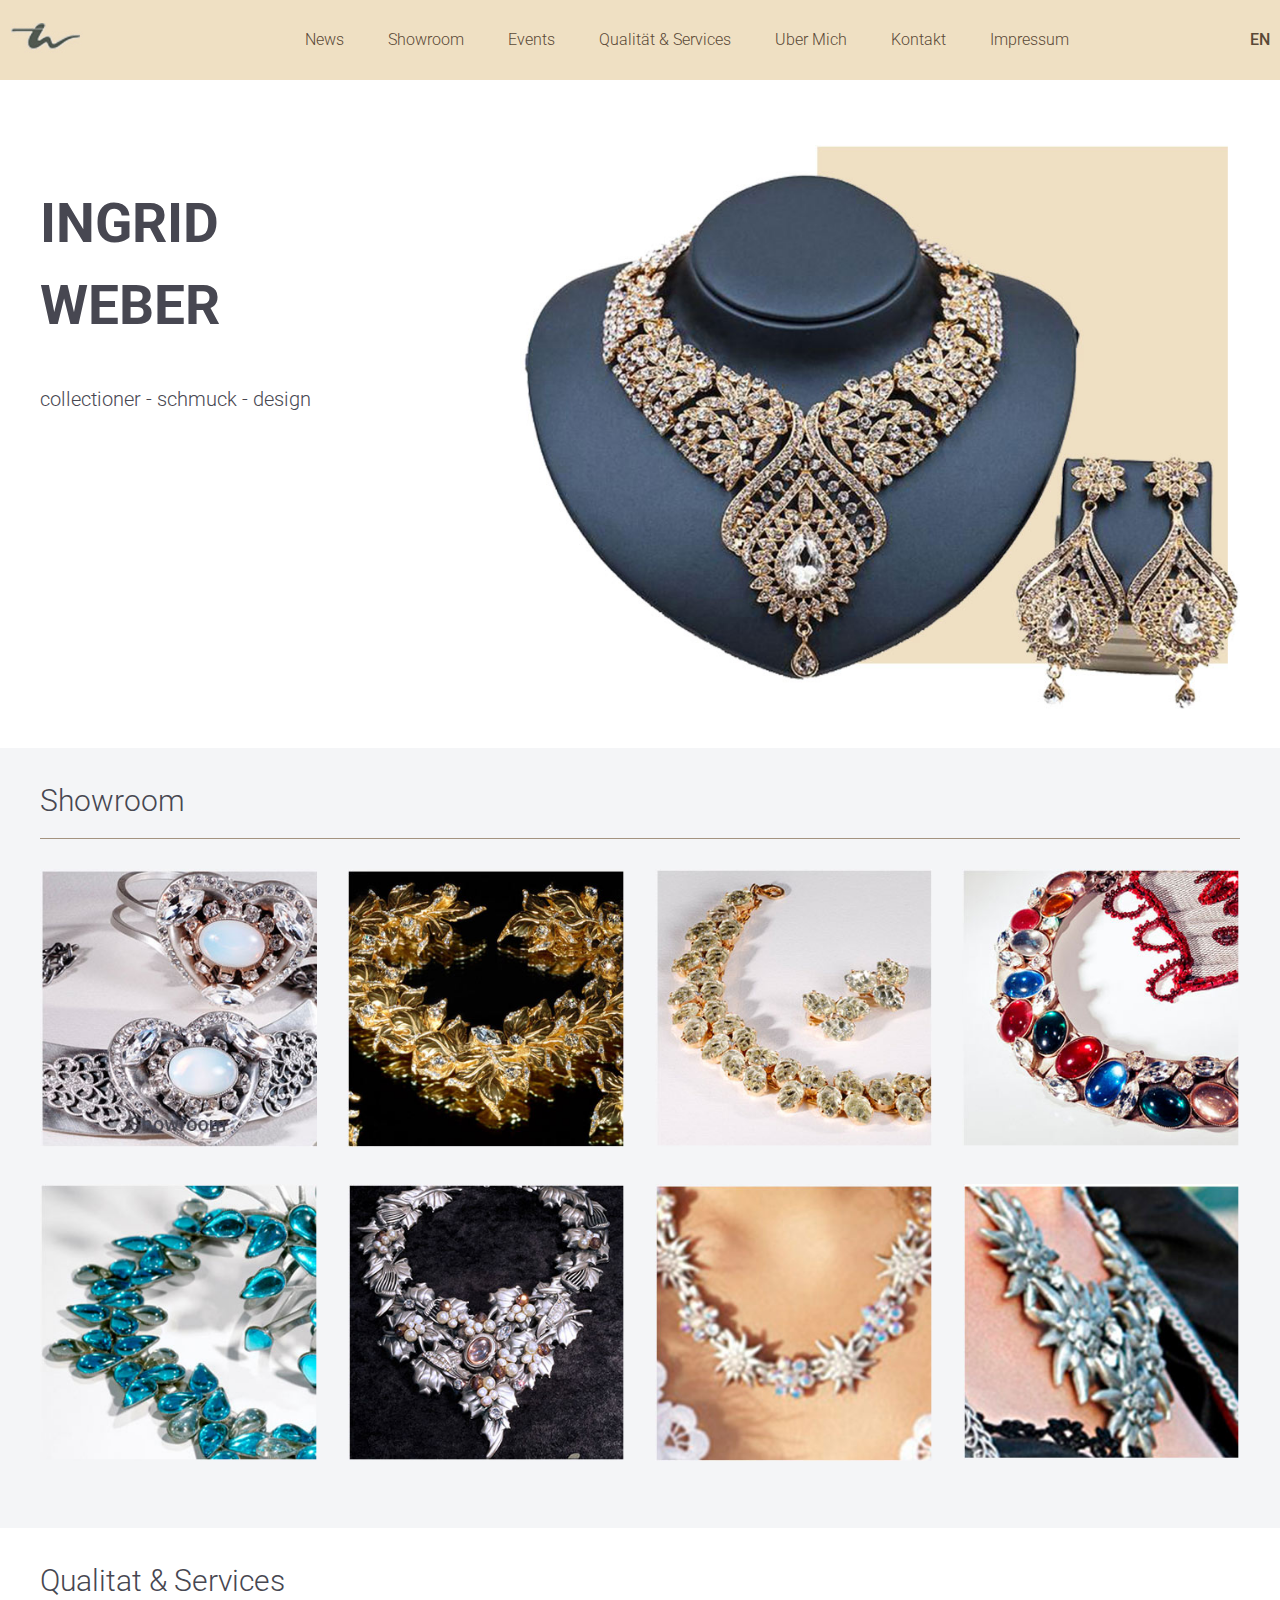
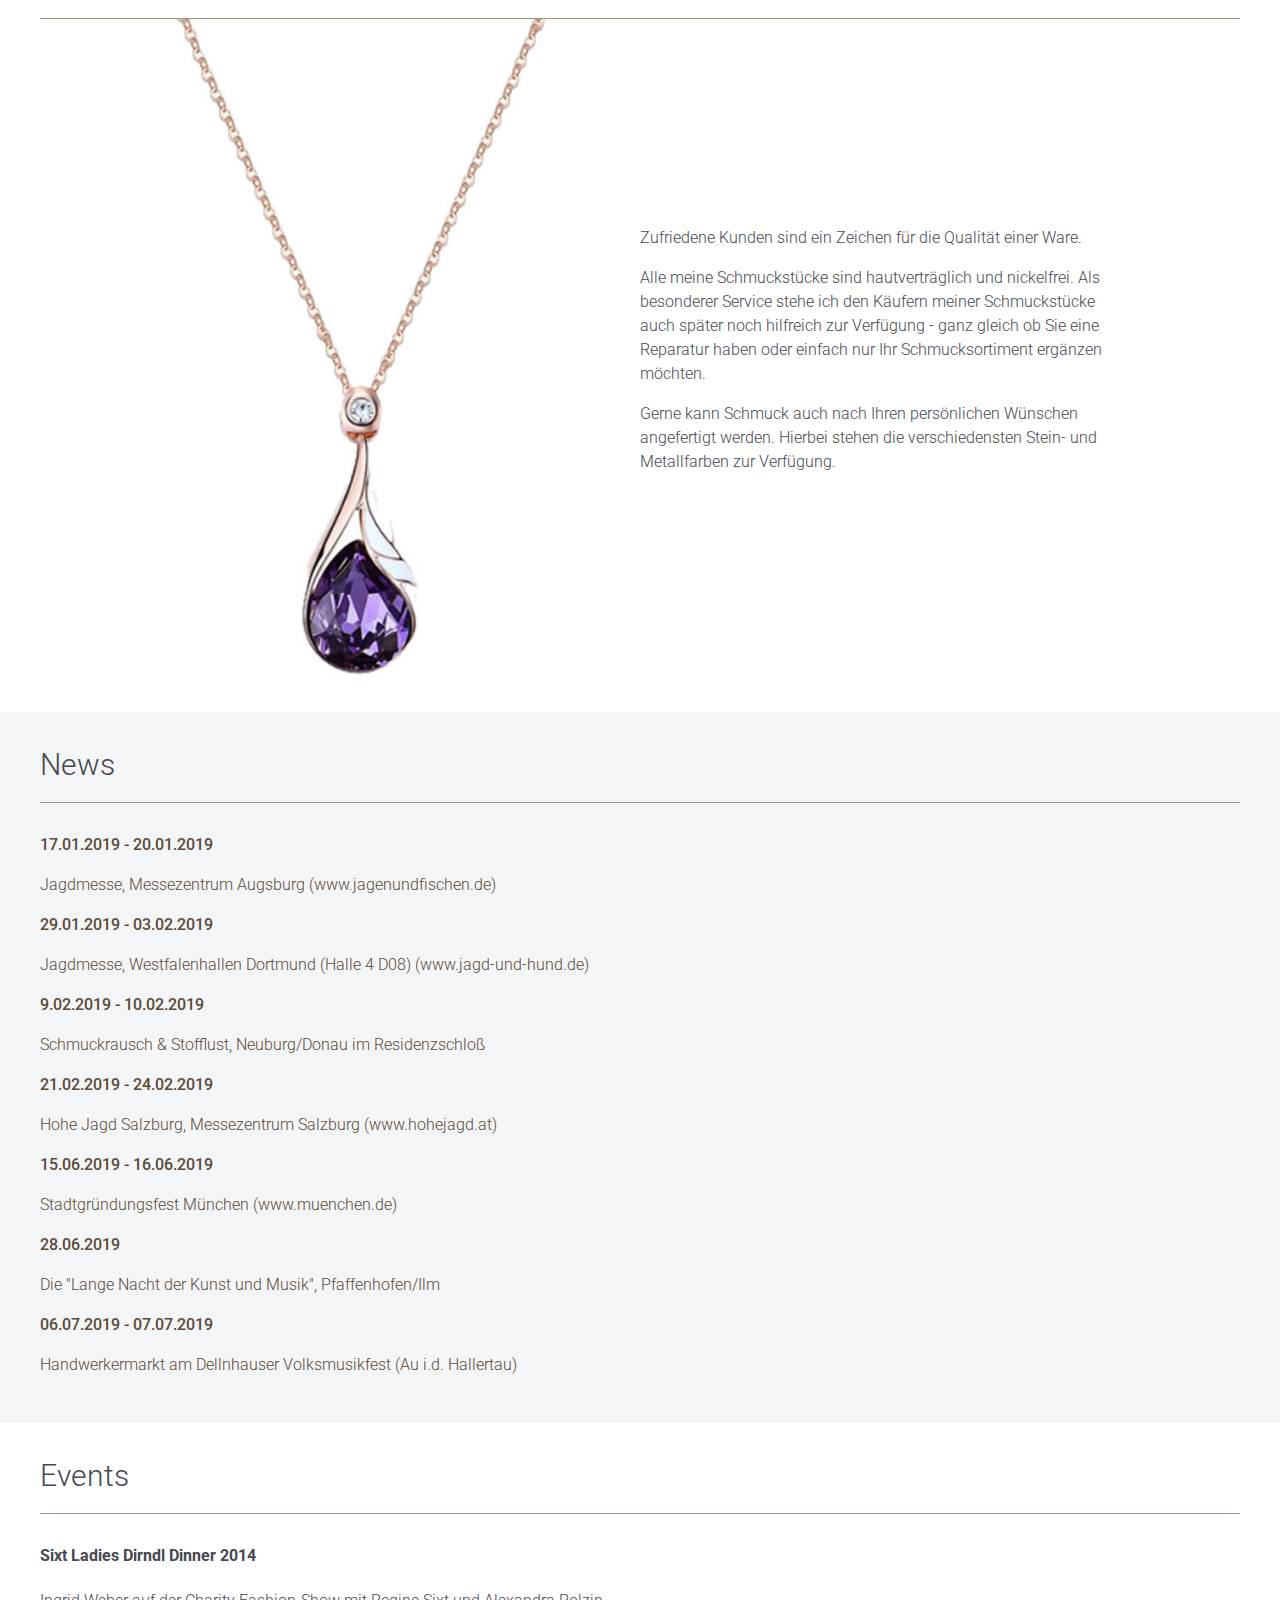
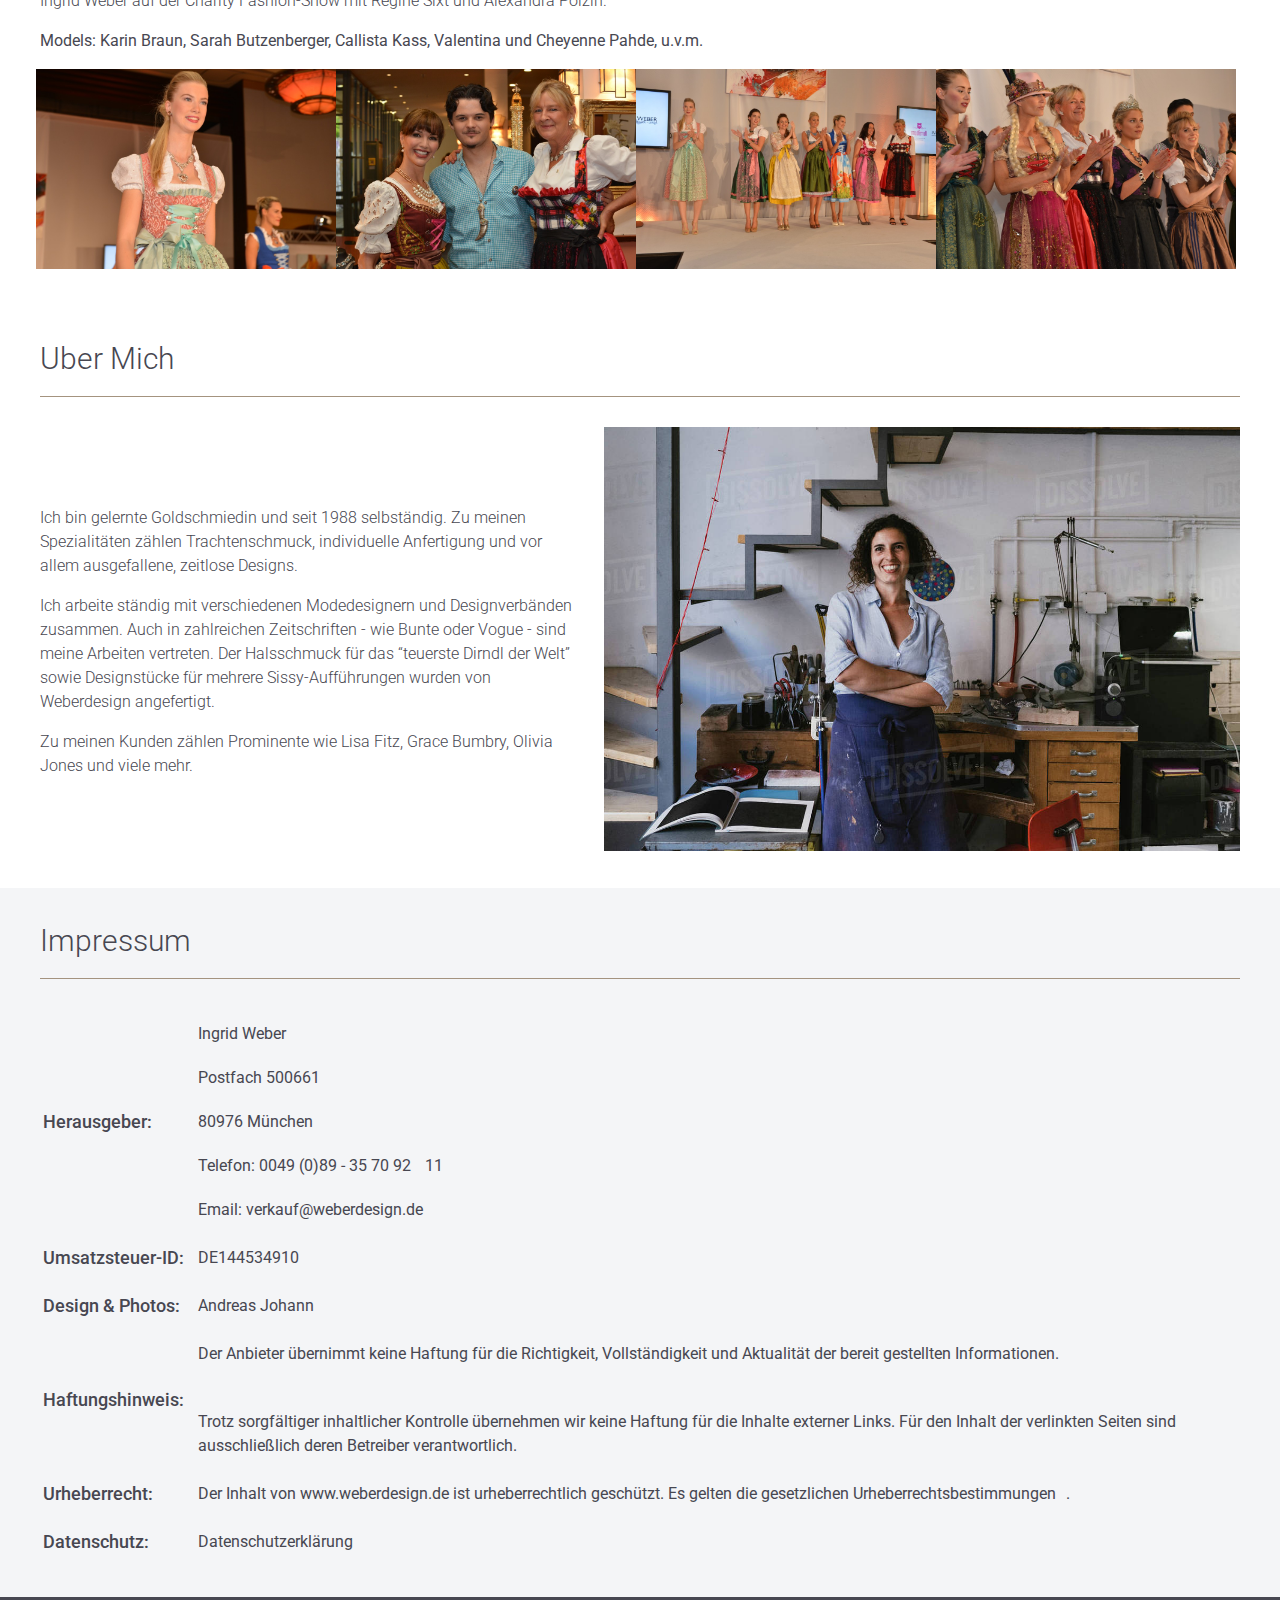
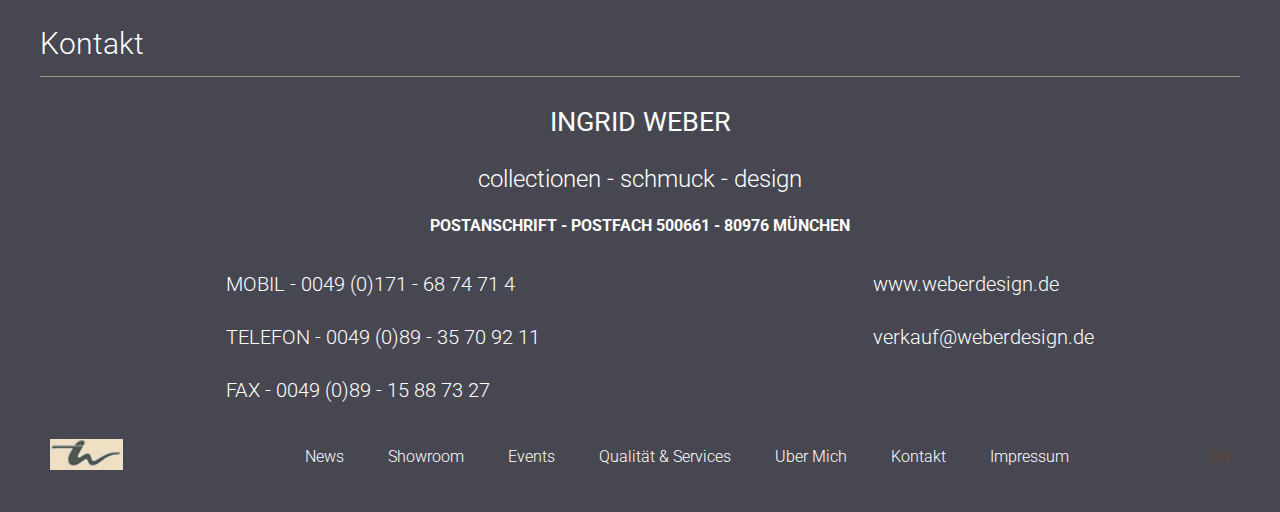
==== commit 4db740d7: "showroom images for products were set and contact page is completed" ====
--- a/index.html
+++ b/index.html
@@ -108,13 +108,13 @@
                             <div class="showroom__item-details-modal-container">
                                 <div class="showroom__item-details-modal">
                                     <div class="showroom__img-container">
-                                        <img src="img/showroom/showroom-1-exp.jpg" alt="showroom item">
+                                        <img src="http://weberdesign.de/showroom/04.jpg" alt="showroom item">
                                     </div>
                                     <div class="showroom__item-details">
                                         <div class="showroom__item-details-close-btn" id="close-btn">&#10005;</div>
-                                        <h4>nice necklase</h4>
-                                        <p>Collier: <span class="showroom__item-price">€222</span></p>
-                                        <p>Armreif: <span class="showroom__item-price">€89</span></p>
+                                        <h4>autumn leaves</h4>
+                                        <p>Collier: <span class="showroom__item-price">€389</span></p>
+                                        <p>Ohrclips: <span class="showroom__item-price">€119</span></p>
                                         <a href="./contact.html" class="showroom__item-cta">jetzt bestellen</a>
                                     </div>
                                 </div>
@@ -130,13 +130,13 @@
                             <div class="showroom__item-details-modal-container">
                                 <div class="showroom__item-details-modal">
                                     <div class="showroom__img-container">
-                                        <img src="img/showroom/showroom-1-exp.jpg" alt="showroom item">
+                                        <img src="http://weberdesign.de/showroom/06.jpg" alt="showroom item">
                                     </div>
                                     <div class="showroom__item-details">
                                         <div class="showroom__item-details-close-btn" id="close-btn">&#10005;</div>
-                                        <h4>nice necklase</h4>
-                                        <p>Collier: <span class="showroom__item-price">€222</span></p>
-                                        <p>Armreif: <span class="showroom__item-price">€89</span></p>
+                                        <h4>sunshine</h4>
+                                        <p>Collier: <span class="showroom__item-price">€189</span></p>
+                                        <p>Ohrclips: <span class="showroom__item-price">€40</span></p>
                                         <a href="./contact.html" class="showroom__item-cta">jetzt bestellen</a>
                                     </div>
                                 </div>
@@ -152,13 +152,13 @@
                             <div class="showroom__item-details-modal-container">
                                 <div class="showroom__item-details-modal">
                                     <div class="showroom__img-container">
-                                        <img src="img/showroom/showroom-1-exp.jpg" alt="showroom item">
+                                        <img src="http://weberdesign.de/showroom/09.jpg" alt="showroom item">
                                     </div>
                                     <div class="showroom__item-details">
                                         <div class="showroom__item-details-close-btn" id="close-btn">&#10005;</div>
-                                        <h4>nice necklase</h4>
-                                        <p>Collier: <span class="showroom__item-price">€222</span></p>
-                                        <p>Armreif: <span class="showroom__item-price">€89</span></p>
+                                        <h4>colorful</h4>
+                                        <p>Collier: <span class="showroom__item-price">€189</span></p>
+                                        <!-- <p>Armreif: <span class="showroom__item-price">€89</span></p> -->
                                         <a href="./contact.html" class="showroom__item-cta">jetzt bestellen</a>
                                     </div>
                                 </div>
@@ -178,12 +178,12 @@
                             <div class="showroom__item-details-modal-container">
                                 <div class="showroom__item-details-modal">
                                     <div class="showroom__img-container">
-                                        <img src="img/showroom/showroom-1-exp.jpg" alt="showroom item">
+                                        <img src="http://weberdesign.de/showroom/08.jpg" alt="showroom item">
                                     </div>
                                     <div class="showroom__item-details">
                                         <div class="showroom__item-details-close-btn" id="close-btn">&#10005;</div>
-                                        <h4>nice necklase</h4>
-                                        <p>Collier: <span class="showroom__item-price">€222</span></p>
+                                        <h4>new wave</h4>
+                                        <p>Collier: <span class="showroom__item-price">€149</span></p>
                                         <p>Armreif: <span class="showroom__item-price">€89</span></p>
                                         <a href="./contact.html" class="showroom__item-cta">jetzt bestellen</a>
                                     </div>
@@ -200,13 +200,14 @@
                             <div class="showroom__item-details-modal-container">
                                 <div class="showroom__item-details-modal">
                                     <div class="showroom__img-container">
-                                        <img src="img/showroom/showroom-1-exp.jpg" alt="showroom item">
+                                        <img src="http://weberdesign.de/showroom/05.jpg" alt="showroom item"
+                                            style="max-width: 448px;">
                                     </div>
                                     <div class="showroom__item-details">
                                         <div class="showroom__item-details-close-btn" id="close-btn">&#10005;</div>
-                                        <h4>nice necklase</h4>
-                                        <p>Collier: <span class="showroom__item-price">€222</span></p>
-                                        <p>Armreif: <span class="showroom__item-price">€89</span></p>
+                                        <h4>helena</h4>
+                                        <p>Collier: <span class="showroom__item-price">€460</span></p>
+                                        <!-- <p>Armreif: <span class="showroom__item-price">€89</span></p> -->
                                         <a href="./contact.html" class="showroom__item-cta">jetzt bestellen</a>
                                     </div>
                                 </div>
@@ -221,14 +222,15 @@
 
                             <div class="showroom__item-details-modal-container">
                                 <div class="showroom__item-details-modal">
-                                    <div class="showroom__img-container">
-                                        <img src="img/showroom/showroom-1-exp.jpg" alt="showroom item">
-                                    </div>
-                                    <div class="showroom__item-details">
-                                        <div class="showroom__item-details-close-btn" id="close-btn">&#10005;</div>
-                                        <h4>nice necklase</h4>
-                                        <p>Collier: <span class="showroom__item-price">€222</span></p>
-                                        <p>Armreif: <span class="showroom__item-price">€89</span></p>
+                                    <div class="showroom__img-container" style="overflow: hidden">
+                                        <img src="http://weberdesign.de/showroom/10.jpg" alt="showroom item"
+                                            style="max-width: 448px;">
+                                    </div>
+                                    <div class=" showroom__item-details">
+                                        <div class="showroom__item-details-close-btn" id="close-btn">&#10005;</div>
+                                        <h4>flowerdream</h4>
+                                        <p>Collier: <span class="showroom__item-price">€89</span></p>
+                                        <p>Armreif: <span class="showroom__item-price">€49</span></p>
                                         <a href="./contact.html" class="showroom__item-cta">jetzt bestellen</a>
                                     </div>
                                 </div>
@@ -243,14 +245,15 @@
 
                             <div class="showroom__item-details-modal-container">
                                 <div class="showroom__item-details-modal">
-                                    <div class="showroom__img-container">
-                                        <img src="img/showroom/showroom-1-exp.jpg" alt="showroom item">
-                                    </div>
-                                    <div class="showroom__item-details">
-                                        <div class="showroom__item-details-close-btn" id="close-btn">&#10005;</div>
-                                        <h4>nice necklase</h4>
-                                        <p>Collier: <span class="showroom__item-price">€222</span></p>
-                                        <p>Armreif: <span class="showroom__item-price">€89</span></p>
+                                    <div class="showroom__img-container" style="overflow: hidden">
+                                        <img src="http://weberdesign.de/showroom/12.jpg" alt="showroom item"
+                                            style="max-width: 448px;">
+                                    </div>
+                                    <div class=" showroom__item-details">
+                                        <div class="showroom__item-details-close-btn" id="close-btn">&#10005;</div>
+                                        <h4>wiesnpower</h4>
+                                        <p>Collier: <span class="showroom__item-price">€118</span></p>
+                                        <!-- <p>Armreif: <span class="showroom__item-price">€89</span></p> -->
                                         <a href="./contact.html" class="showroom__item-cta">jetzt bestellen</a>
                                     </div>
                                 </div>
@@ -304,60 +307,36 @@
                         Jagdmesse, Messezentrum Augsburg (www.jagenundfischen.de)
                     </p>
                     <!-- NEWS ITEM -->
-                    <p class="section__text--bold">17.01.2019 - 20.01.2019</p>
-                    <p class="section__text">
-                        Jagdmesse, Messezentrum Augsburg (www.jagenundfischen.de)
-                    </p>
-                    <!-- NEWS ITEM -->
-                    <p class="section__text--bold">17.01.2019 - 20.01.2019</p>
-                    <p class="section__text">
-                        Jagdmesse, Messezentrum Augsburg (www.jagenundfischen.de)
-                    </p>
-                    <!-- NEWS ITEM -->
-                    <p class="section__text--bold">17.01.2019 - 20.01.2019</p>
-                    <p class="section__text">
-                        Jagdmesse, Messezentrum Augsburg (www.jagenundfischen.de)
-                    </p>
-                    <!-- NEWS ITEM -->
-                    <p class="section__text--bold">17.01.2019 - 20.01.2019</p>
-                    <p class="section__text">
-                        Jagdmesse, Messezentrum Augsburg (www.jagenundfischen.de)
-                    </p>
-                    <!-- NEWS ITEM -->
-                    <p class="section__text--bold">17.01.2019 - 20.01.2019</p>
-                    <p class="section__text">
-                        Jagdmesse, Messezentrum Augsburg (www.jagenundfischen.de)
-                    </p>
-                    <!-- NEWS ITEM -->
-                    <p class="section__text--bold">17.01.2019 - 20.01.2019</p>
-                    <p class="section__text">
-                        Jagdmesse, Messezentrum Augsburg (www.jagenundfischen.de)
-                    </p>
-                    <!-- NEWS ITEM -->
-                    <p class="section__text--bold">17.01.2019 - 20.01.2019</p>
-                    <p class="section__text">
-                        Jagdmesse, Messezentrum Augsburg (www.jagenundfischen.de)
-                    </p>
-                    <!-- NEWS ITEM -->
-                    <p class="section__text--bold">17.01.2019 - 20.01.2019</p>
-                    <p class="section__text">
-                        Jagdmesse, Messezentrum Augsburg (www.jagenundfischen.de)
-                    </p>
-                    <!-- NEWS ITEM -->
-                    <p class="section__text--bold">17.01.2019 - 20.01.2019</p>
-                    <p class="section__text">
-                        Jagdmesse, Messezentrum Augsburg (www.jagenundfischen.de)
-                    </p>
-                    <!-- NEWS ITEM -->
-                    <p class="section__text--bold">17.01.2019 - 20.01.2019</p>
-                    <p class="section__text">
-                        Jagdmesse, Messezentrum Augsburg (www.jagenundfischen.de)
-                    </p>
-                    <!-- NEWS ITEM -->
-                    <p class="section__text--bold">17.01.2019 - 20.01.2019</p>
-                    <p class="section__text">
-                        Jagdmesse, Messezentrum Augsburg (www.jagenundfischen.de)
-                    </p>
+                    <p class="section__text--bold">29.01.2019 - 03.02.2019</p>
+                    <p class="section__text">
+                        Jagdmesse, Westfalenhallen Dortmund (Halle 4 D08) (www.jagd-und-hund.de)
+                    </p>
+                    <!-- NEWS ITEM -->
+                    <p class="section__text--bold">
+                        9.02.2019 - 10.02.2019</p>
+                    <p class="section__text">
+                        Schmuckrausch & Stofflust, Neuburg/Donau im Residenzschloß </p>
+                    <!-- NEWS ITEM -->
+                    <p class="section__text--bold">21.02.2019 - 24.02.2019</p>
+                    <p class="section__text">
+
+                        Hohe Jagd Salzburg, Messezentrum Salzburg (www.hohejagd.at) </p>
+                    <!-- NEWS ITEM -->
+                    <p class="section__text--bold">15.06.2019 - 16.06.2019</p>
+                    <p class="section__text">
+                        Stadtgründungsfest München (www.muenchen.de) </p>
+                    <!-- NEWS ITEM -->
+                    <p class="section__text--bold">28.06.2019</p>
+                    <p class="section__text">
+                        Die "Lange Nacht der Kunst und Musik", Pfaffenhofen/Ilm
+                    </p>
+                    <!-- NEWS ITEM -->
+                    <p class="section__text--bold">06.07.2019 - 07.07.2019</p>
+                    <p class="section__text">
+
+                        Handwerkermarkt am Dellnhauser Volksmusikfest (Au i.d. Hallertau)
+                    </p>
+
                 </div>
             </div>
         </div>
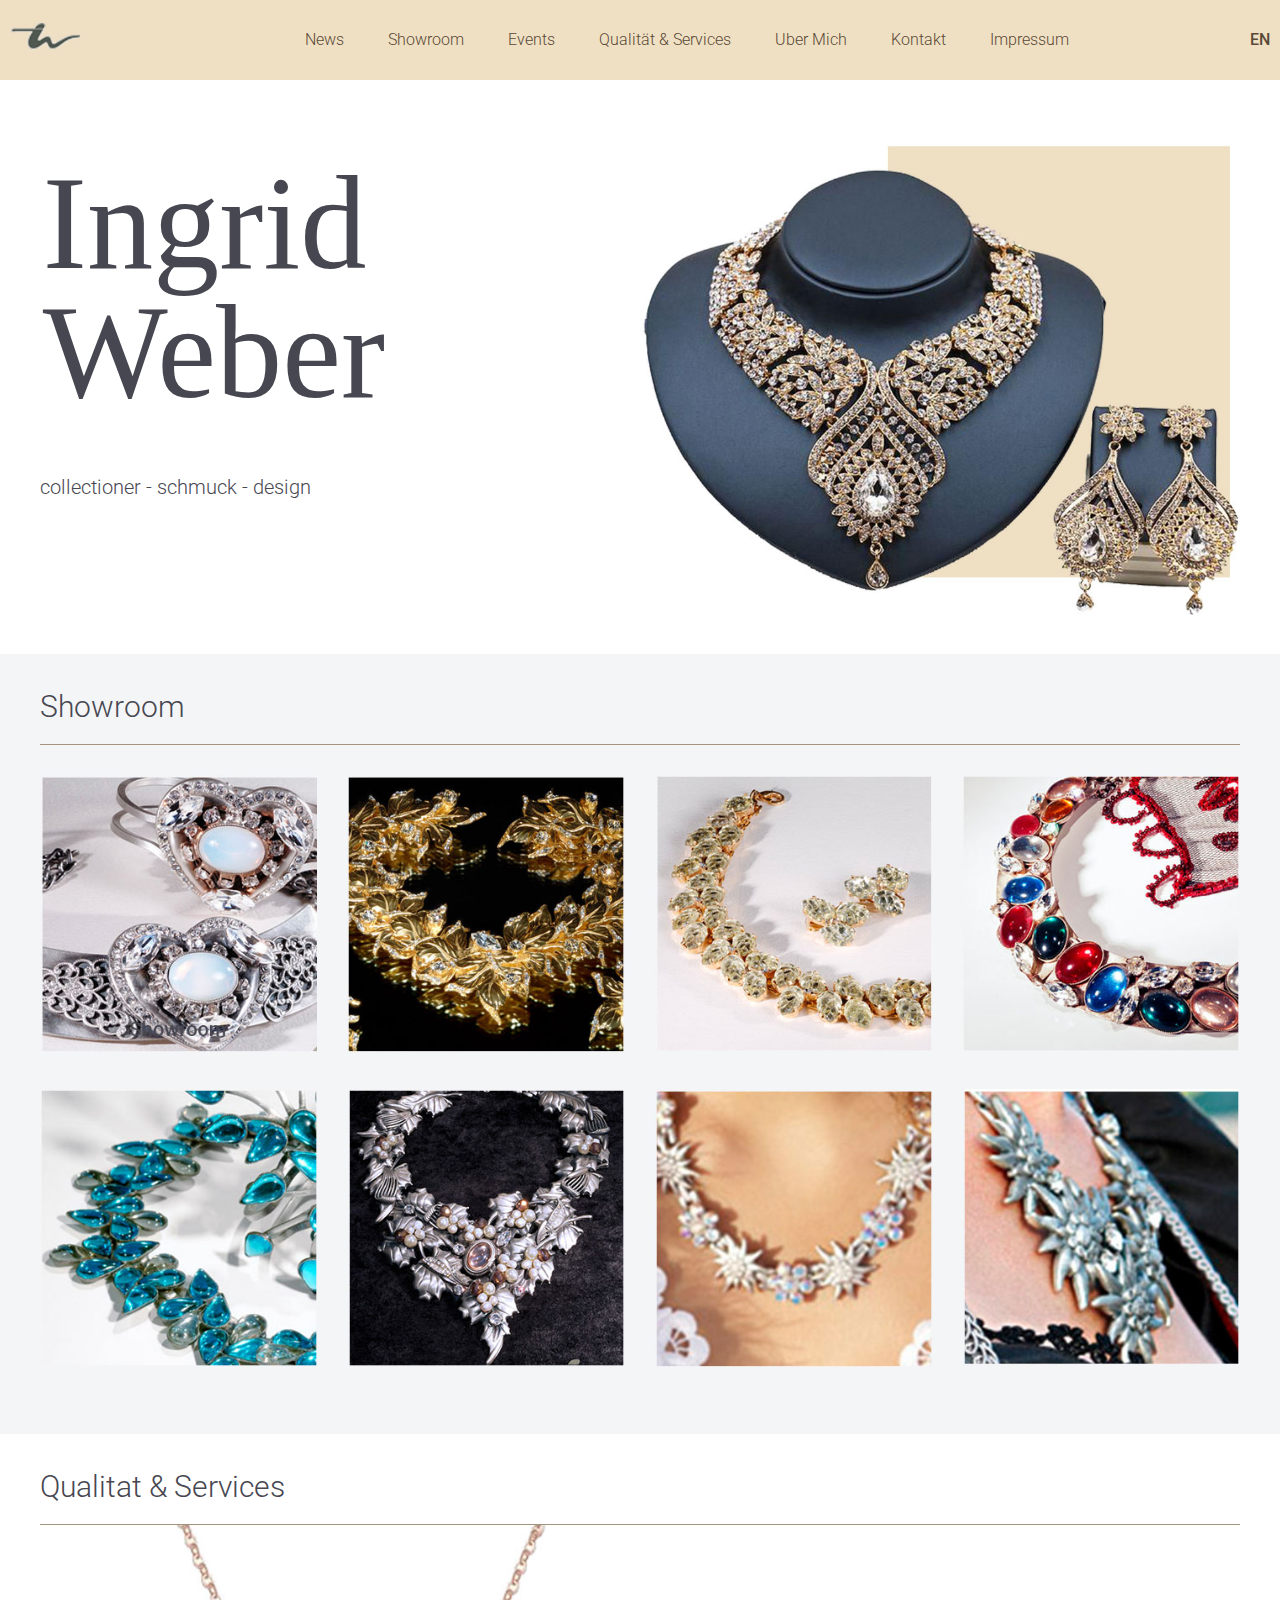
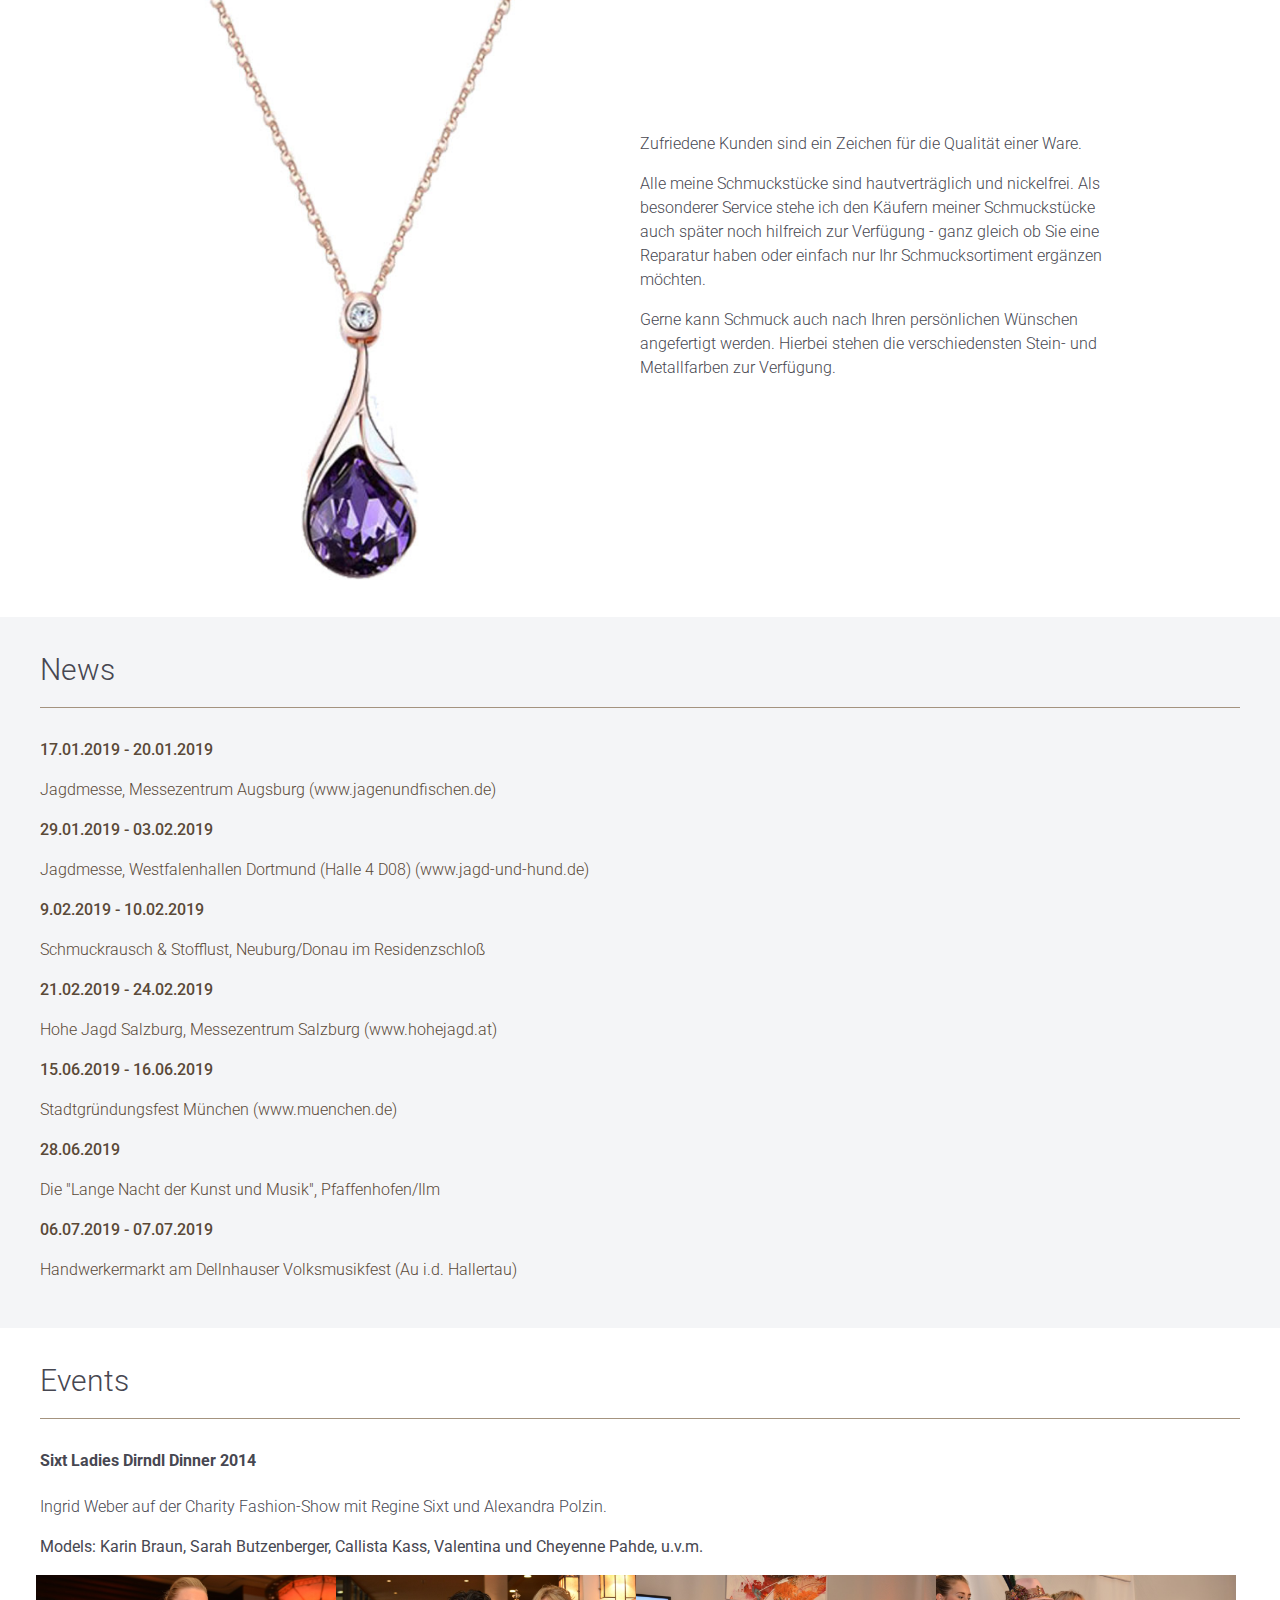
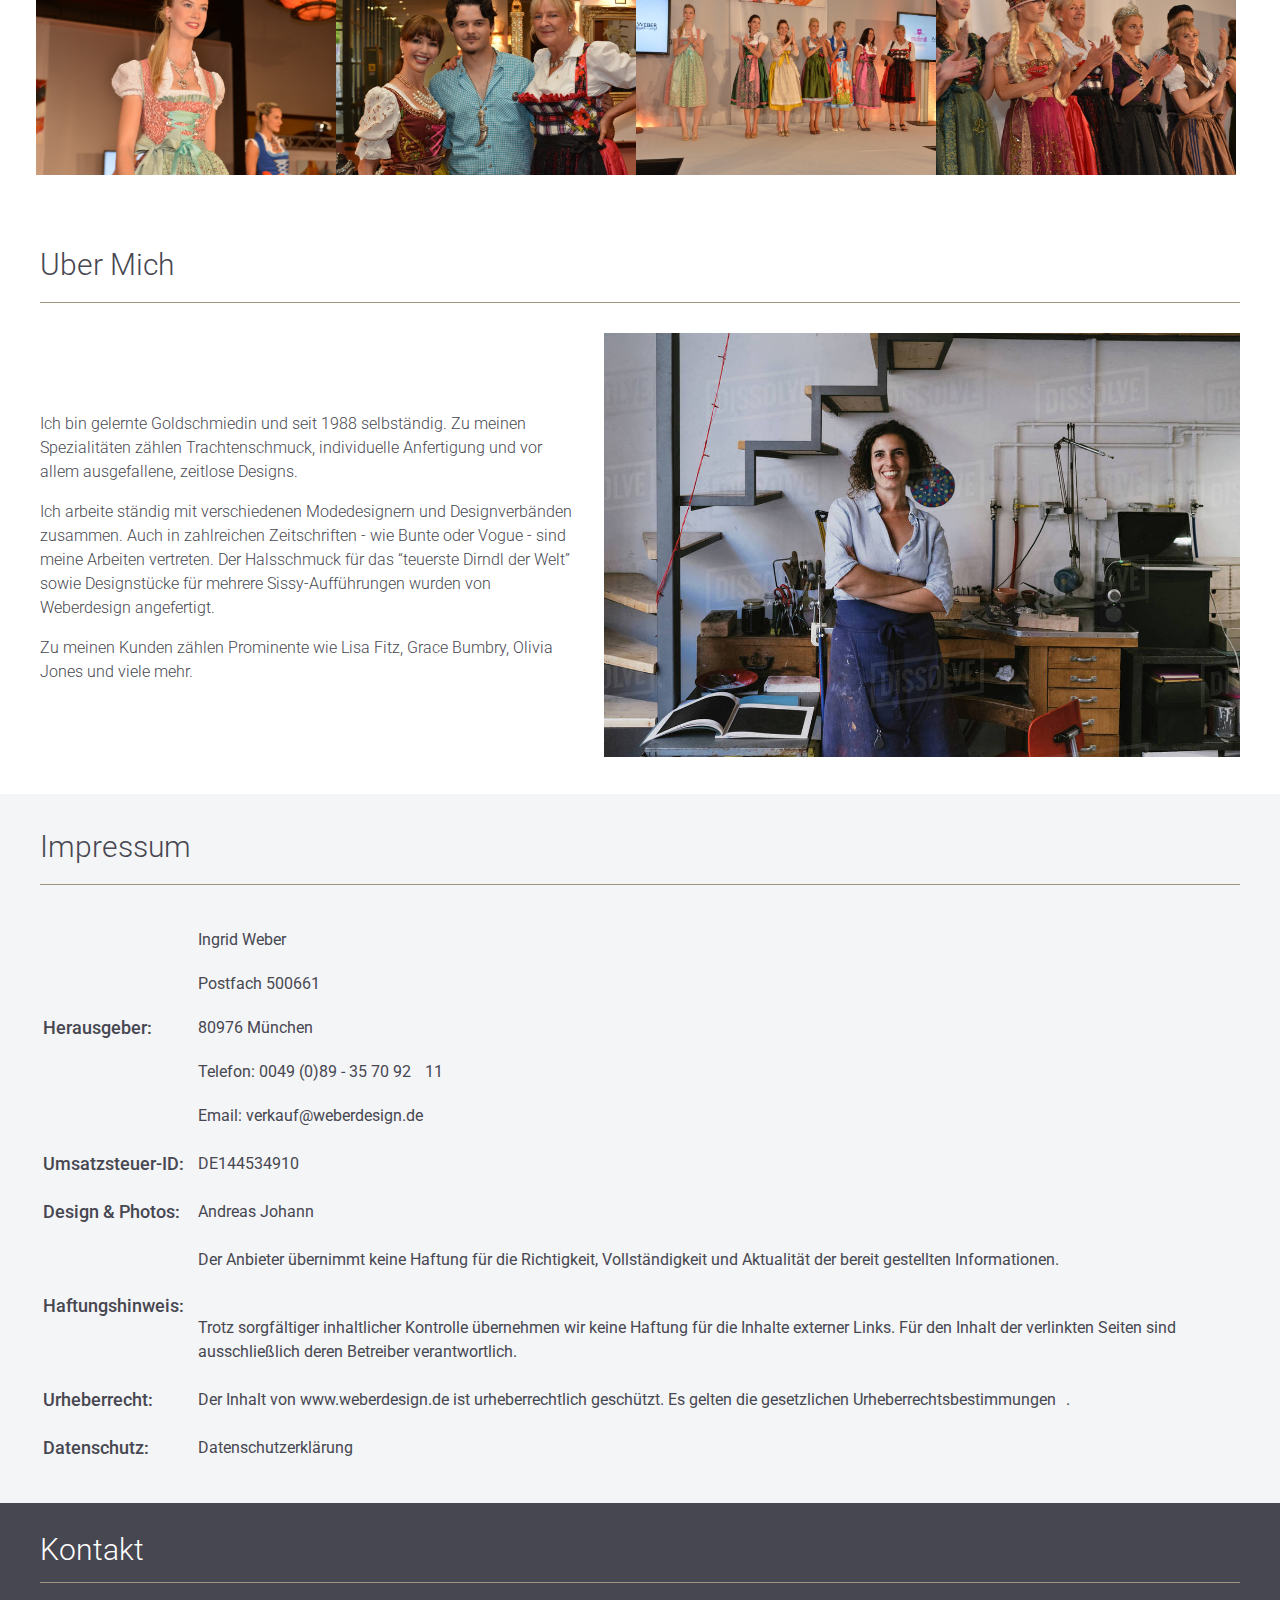
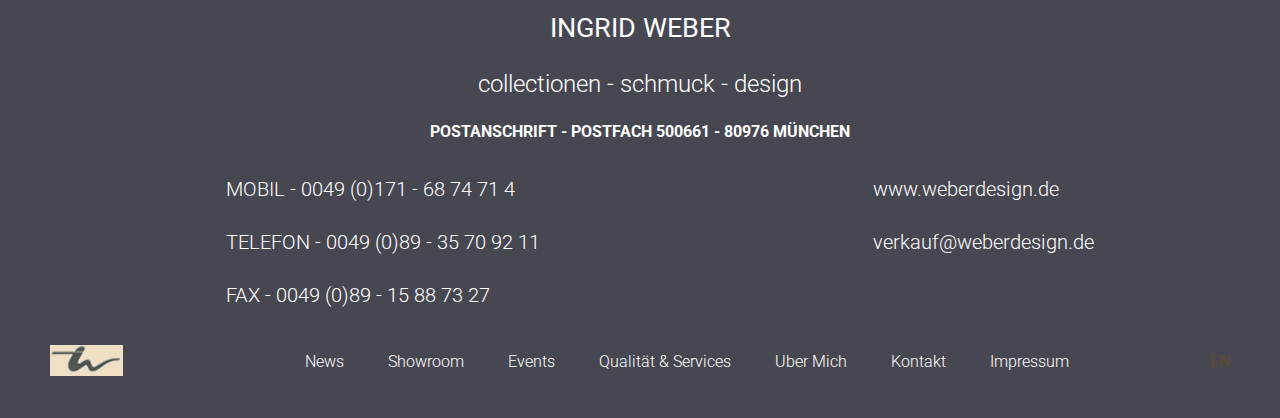
==== commit 95ed98d6: "HERO h1 font size change" ====
--- a/index.html
+++ b/index.html
@@ -58,7 +58,69 @@
     <section class="hero" id="hero-anc">
         <div class="hero__container container">
             <div class="hero__left-col">
-                <h1 class="hero__title">ingrid<br />weber</h1>
+                <!-- <h1 class="hero__title">ingrid<br />weber</h1> -->
+
+
+                <div class="wrapper">
+
+
+                    <svg xmlns="http://www.w3.org/2000/svg" width="600" height="300" viewBox="0 0 1300 399">
+                        <defs>
+                            <style>
+                                .cls-1 {
+                                    fill: #474751;
+                                    stroke: none;
+                                    stroke-width: 2px;
+                                    font-size: 287px;
+                                    font-family: Gabriola;
+                                    stroke-dasharray: 1360;
+                                    animation-iteration-count: 1;
+                                    animation: csvg 3s cubic-bezier(0, 0.23, 1, .1);
+                                }
+
+                                @keyframes csvg {
+                                    0% {
+                                        stroke: #efe0c3;
+                                        stroke-width: 2px;
+                                        opacity: 0;
+                                        fill: none;
+                                        stroke-dasharray: 0;
+                                    }
+
+                                    30% {
+                                        stroke: #e9d4ab;
+                                        stroke-width: 2px;
+                                        opacity: 10;
+                                        fill: none;
+                                        /* stroke-dasharray: 1360; */
+                                    }
+
+                                    80% {
+                                        stroke: #ebce96;
+                                        stroke-width: 2px;
+                                        fill: rgba(255, 255, 255, 0);
+                                    }
+
+                                    100% {
+                                        opacity: 10;
+                                        fill: #474751;
+                                        stroke-dasharray: 1360;
+                                        outline: none;
+                                        stroke: none;
+                                    }
+                                }
+                            </style>
+                        </defs>
+                        <text id="id" data-name="Vlad Freishmidt" class="cls-1" transform="translate(6 271)">
+                            <tspan x="0" y="-130">Ingrid</tspan>
+                            <tspan x="0" y="150">Weber</tspan>
+                        </text>
+                    </svg>
+
+                </div>
+
+
+
                 <p class="hero__description">collectioner - schmuck - design</p>
             </div>
             <div class="hero__right-col">
